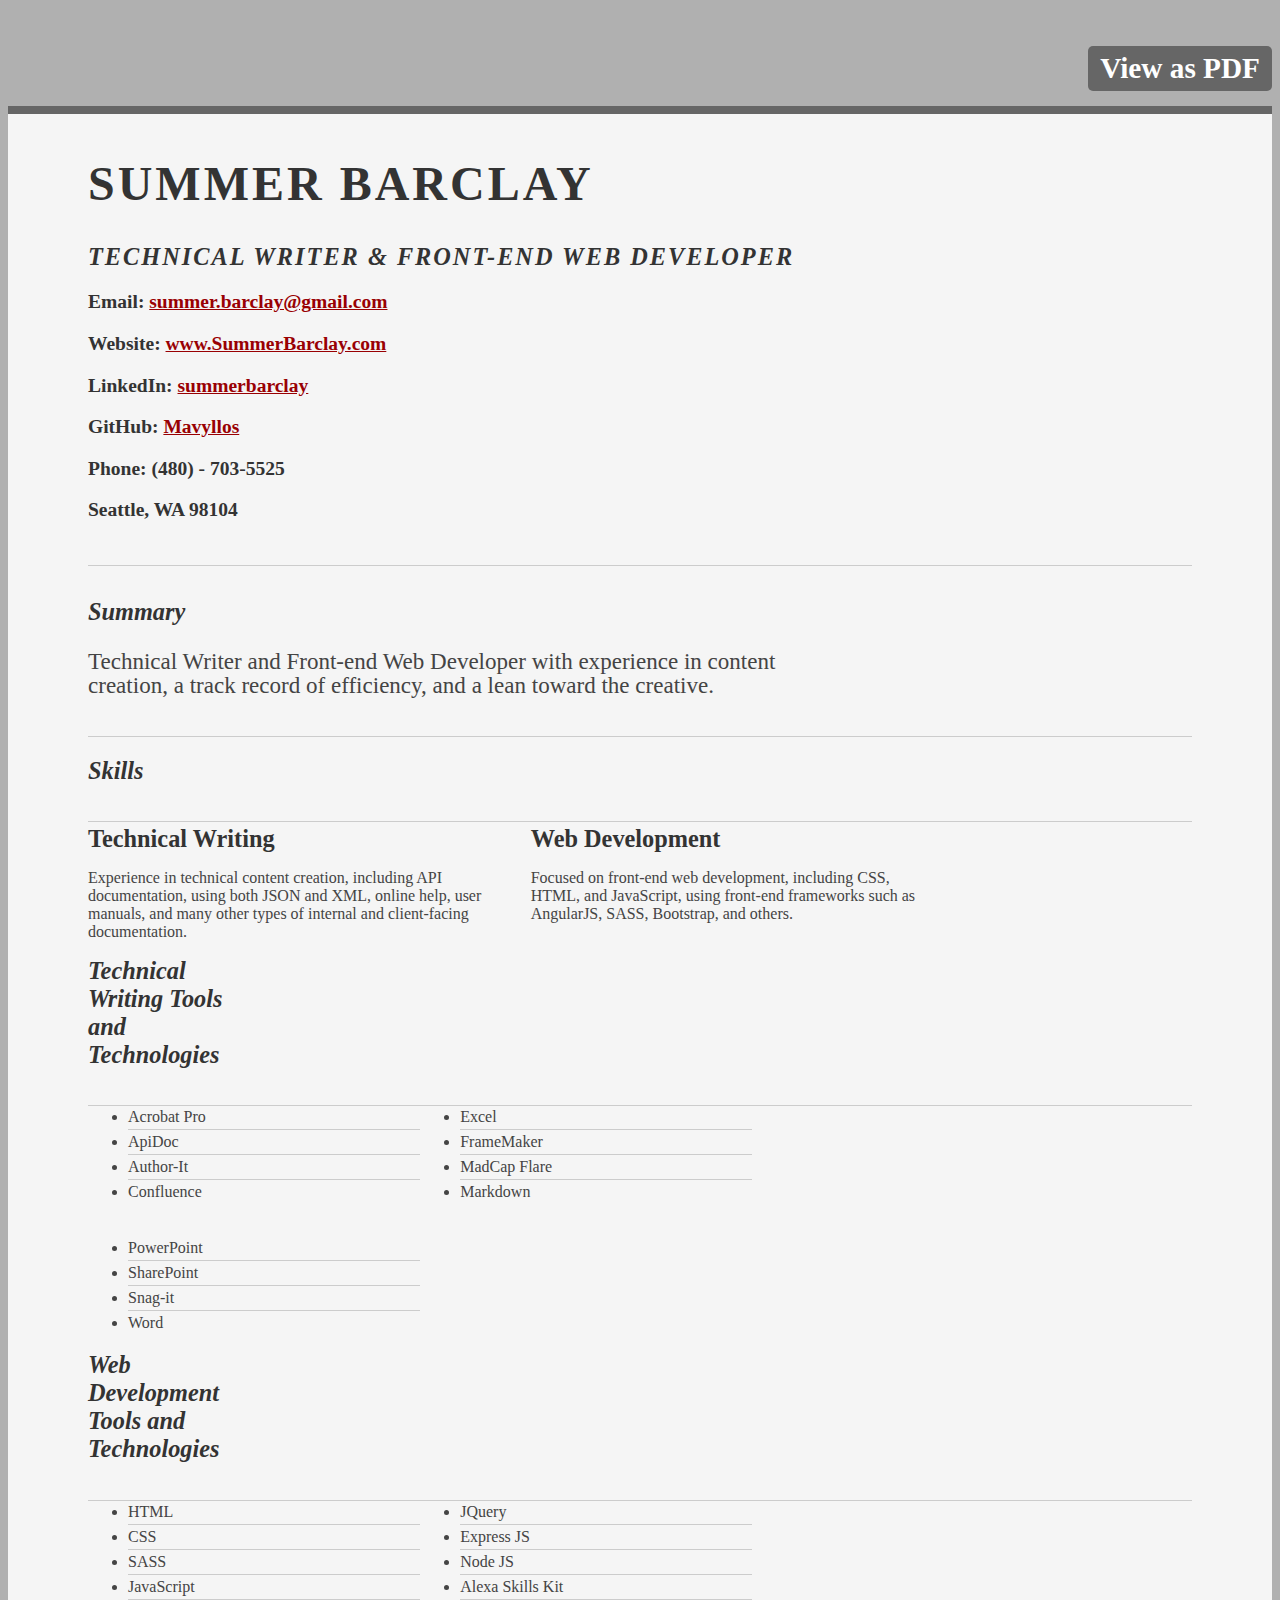
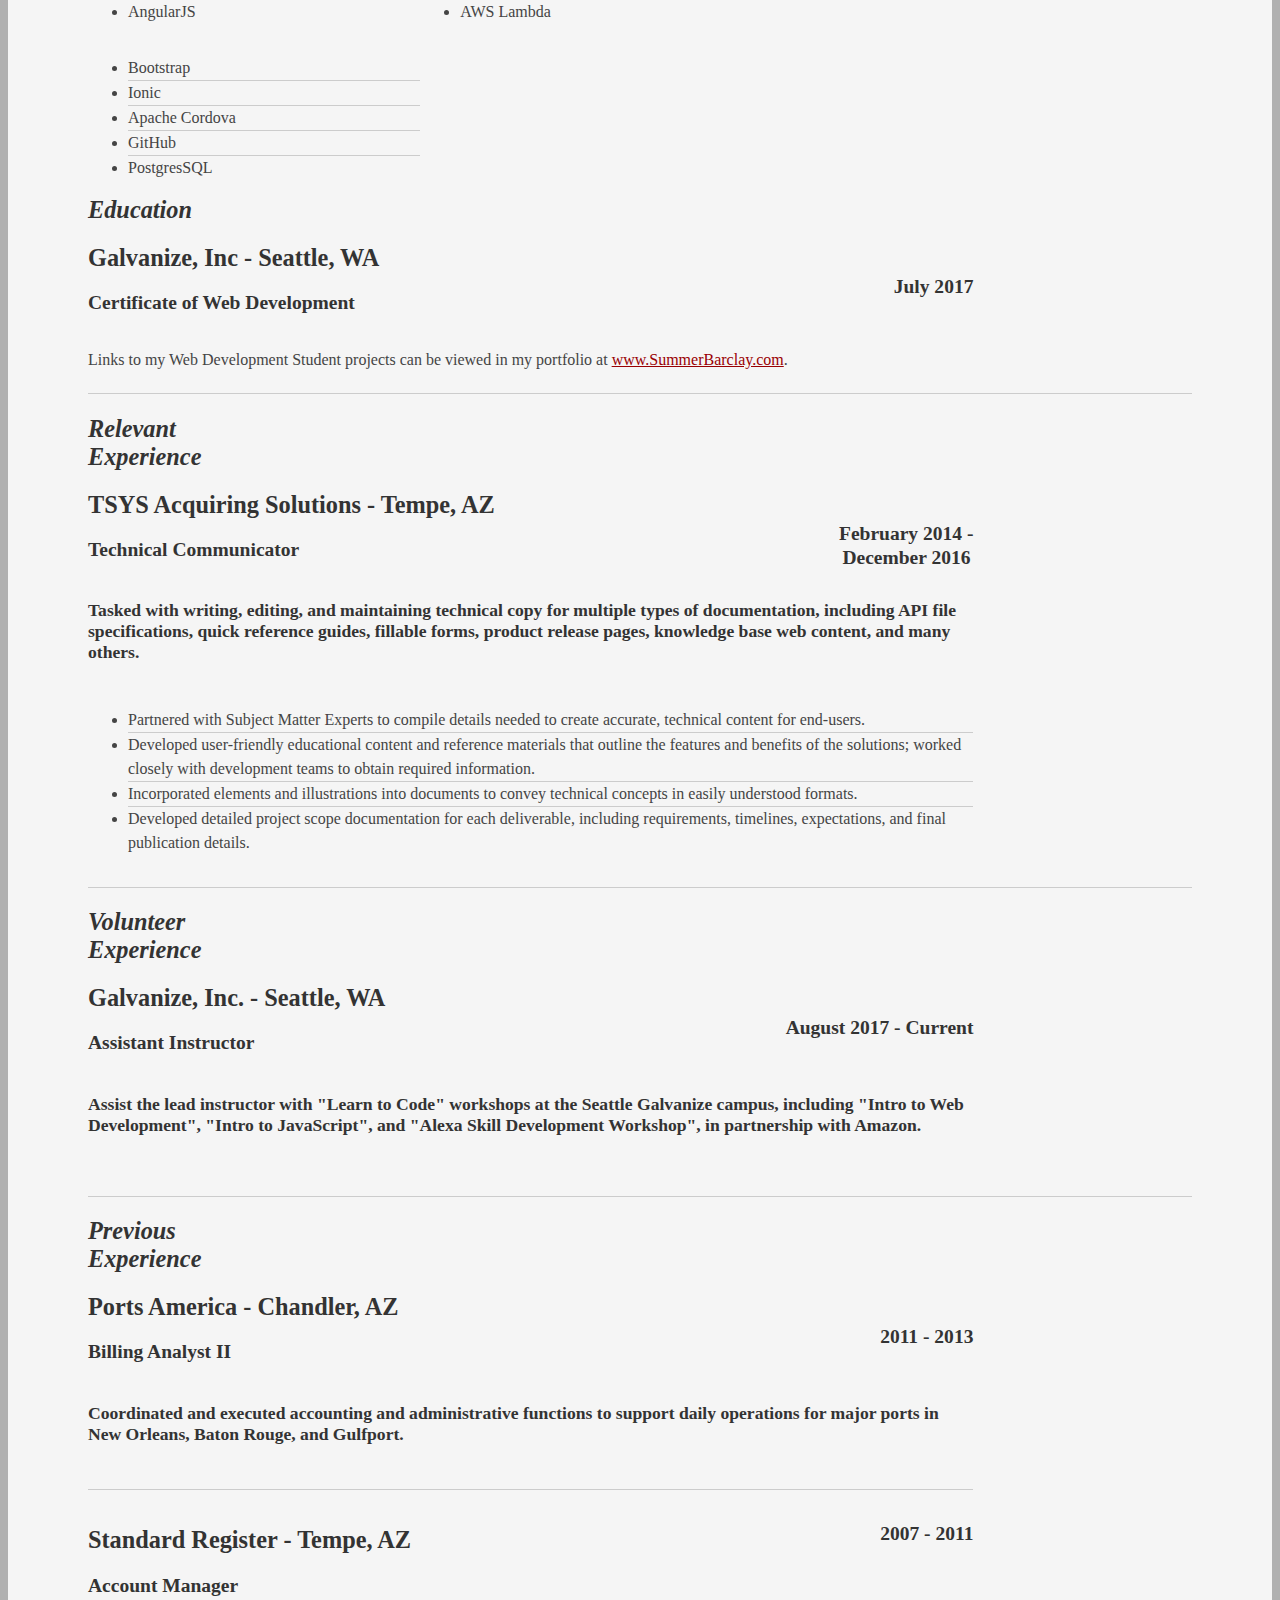
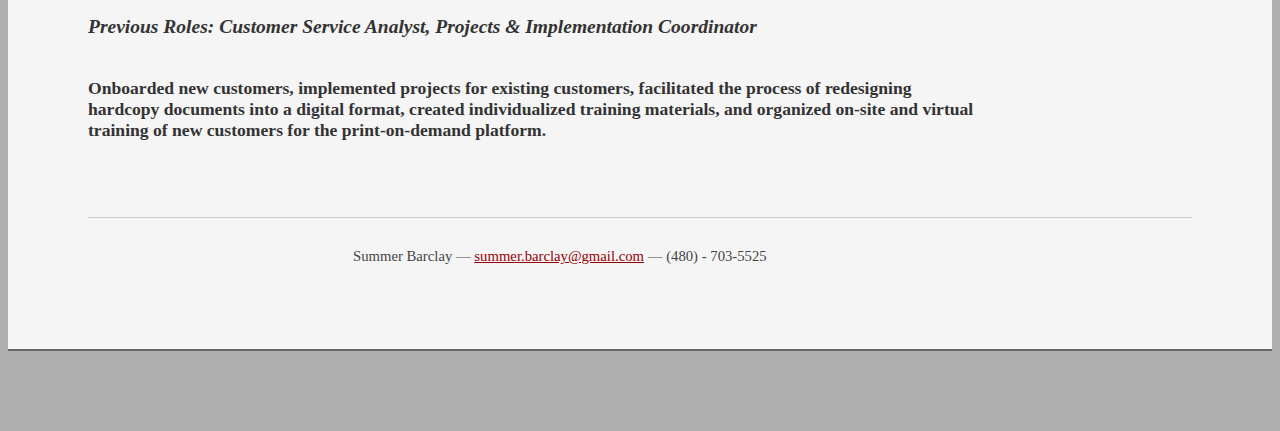
==== resume.html @ 89b9030f "Change to skills section on index and resume" ====
<!DOCTYPE html PUBLIC "-//W3C//DTD XHTML 1.0 Strict//EN" "http://www.w3.org/TR/xhtml1/DTD/xhtml1-strict.dtd">
<html>

<head>

	<title> Summer Barclay| Technical Writer &amp Front-end Web Developer | summer.barclay@gmail.com</title>
	<meta http-equiv="content-type" content="text/html; charset=utf-8" />
	<meta name="description" content="Summer Barclay is a Seattle based technical communicator and front-end web developer. She specializes in API documentation and technical content, such as online help, quick reference guides, and internal procedural materials, as well as front-end web development projects, including CSS, HTML, and JavaScript.">
	<meta name="keywords" content="Tech writer, Tech communicator, Technical writer, Technical communicator, Technical documentaiton, Full-stack, Web developer, Seattle, HTML, CSS, JavaScript, Bootstrap, AngularJS, Git">
	<meta name="author" content="Summer Barclay">
	<link rel="icon" type="image/png" href="images/favicon-32x32.png" sizes="32x32" />
	<link rel="stylesheet" type="text/css" href="http://yui.yahooapis.com/2.7.0/build/reset-fonts-grids/reset-fonts-grids.css"
	    media="all" />
	<link rel="stylesheet" type="text/css" href="./assets/css/resume.css" media="all" />

</head>

<body>

	<div id="doc2" class="yui-t7">
		<br clear="all" />
		<div>
			<h3>
				<a id="pdf" href="https://drive.google.com/open?id=1VxB_93di0m2Mg5lXCed1w0m4I67qa5Dt" target="_blank">View as PDF</a>
			</h3>
		</div>
		<div id="inner">

			<div id="hd">
				<div class="yui-gc">
					<div class="yui-u first">
						<h1>Summer Barclay</h1>
						<h2>Technical Writer &amp Front-end Web Developer </h2>
					</div>

					<div class="yui-u">
						<div class="contact-info">
							<h3>Email:
								<a href="mailto:summer.barclay@gmail.com">summer.barclay@gmail.com</a>
							</h3>
							<h3>Website:
								<a href="http://www.summerbarclay.com">www.SummerBarclay.com</a>
							</h3>
							<h3>LinkedIn:
								<a href="https://www.linkedin.com/in/summerbarclay">summerbarclay</a>
							</h3>
							<h3>GitHub:
								<a href="https://github.com/Mavyllos">Mavyllos</a>
							</h3>
							<h3>Phone: (480) - 703-5525</h3>
							<h3>Seattle, WA 98104</h3>
						</div>
						<!--// .contact-info -->
					</div>
				</div>
				<!--// .yui-gc -->
			</div>
			<!--// hd -->

			<div id="bd">
				<div id="yui-main">
					<div class="yui-b">

						<div class="yui-gf">
							<div class="yui-u first">
								<h2>Summary</h2>
							</div>
							<div class="yui-u">
								<p class="enlarge">
									Technical Writer and Front-end Web Developer with experience in content creation, a track record of efficiency, and a lean toward the creative.
								</p>
							</div>
						</div>
						<!--// .yui-gf -->

						<div class="yui-gf">
							<div class="yui-u first">
								<h2>Skills</h2>
							</div>
							<div class="yui-u">

								<div class="talent">
									<h2>Technical Writing</h2>
									<p>Experience in technical content creation, including API documentation, using both JSON and XML, online help, user manuals, and many other types of internal and client-facing documentation. </p>
								</div>

								<div class="talent">
									<h2>Web Development</h2>
									<p>Focused on front-end web development, including CSS, HTML, and JavaScript, using front-end frameworks such as AngularJS, SASS, Bootstrap, and others.</p>
								</div>

							</div>
						</div>
						<!--// .yui-gf -->

						<div class="yui-gf">
							<div class="yui-u first">
								<h2>Technical Writing Tools and Technologies</h2>
							</div>
							<div class="yui-u">
								<ul class="skill">
									<li>Acrobat Pro</li>
									<li>ApiDoc</li>
									<li>Author-It</li>
									<li class="last">Confluence</li>
								</ul>

								<ul class="skill">
									<li>Excel</li>
									<li>FrameMaker</li>
									<li>MadCap Flare</li>
									<li class="last">Markdown</li>
								</ul>

								<ul class="skill">
									<li>PowerPoint</li>
									<li>SharePoint</li>
									<li>Snag-it</li>
									<li class="last">Word</li>
								</ul>
							</div>
						</div>
						<!--// .yui-gf-->

						<div class="yui-gf">
							<div class="yui-u first">
								<h2>Web Development Tools and Technologies</h2>
							</div>
							<div class="yui-u">
								<ul class="skill">
									<li>HTML</li>
									<li>CSS</li>
									<li>SASS</li>
									<li>JavaScript</li>
									<li class="last">AngularJS</li>
								</ul>

								<ul class="skill">
									<li>JQuery</li>
									<li>Express JS</li>
									<li>Node JS</li>
									<li>Alexa Skills Kit</li>
									<li class="last">AWS Lambda</li>
								</ul>

								<ul class="skill">
									<li>Bootstrap</li>
									<li>Ionic</li>
									<li>Apache Cordova</li>
									<li>GitHub</li>
									<li class="last">PostgresSQL</li>
								</ul>
							</div>
						</div>

						<div class="yui-gf">
							<div class="yui-u first">
								<h2>Education</h2>
							</div>
							<div class="yui-u">
								<div class="job last">
									<h2>Galvanize, Inc - Seattle, WA</h2>
									<h3>Certificate of Web Development</h3>
									<h4>July 2017</h4>
									<br>
									<p class="last">Links to my Web Development Student projects can be viewed in my portfolio at
										<a href="http://www.summerbarclay.com">www.SummerBarclay.com</a>.</p>
								</div>
							</div>
						</div>
						<!--// .yui-gf -->
						<div class="yui-gf">

							<div class="yui-u first">
								<h2>Relevant Experience</h2>
							</div>
							<!--// .yui-u -->

							<div class="yui-u">
								<div class="job last">
									<h2>TSYS Acquiring Solutions - Tempe, AZ</h2>
									<h3>Technical Communicator</h3>
									<h4>February 2014 -</h4>
									<h4 class="date">December 2016</h4>
									<h5>
										Tasked with writing, editing, and maintaining technical copy for multiple types of documentation, including API file specifications, quick reference guides, fillable forms, product release pages, knowledge base web content, and many others.
									</h5>
									<ul>
										<li>Partnered with Subject Matter Experts to compile details needed to create accurate, technical content for end-users.</li>
										<li>Developed user-friendly educational content and reference materials that outline the features and benefits of the solutions; worked closely with development teams to obtain required information.</li>
										<li>Incorporated elements and illustrations into documents to convey technical concepts in easily understood formats.</li>
										<li class="last">Developed detailed project scope documentation for each deliverable, including requirements, timelines, expectations, and final publication details.</li>
									</ul>
								</div>
							</div>
						</div>

						<div class="yui-gf">

							<div class="yui-u first">
								<h2>Volunteer Experience</h2>
							</div>

							<div class="yui-u">
								<div class="job last">
									<h2>Galvanize, Inc. - Seattle, WA</h2>
									<h3>Assistant Instructor</h3>
									<h4>August 2017 - Current</h4>
									<h5>Assist the lead instructor with "Learn to Code" workshops at the Seattle Galvanize campus, including "Intro to Web Development", "Intro to JavaScript", and "Alexa Skill Development Workshop", in partnership with Amazon.
									</h5>
								</div>
							</div>
						</div>
						<!-- .yui-gf2 -->

						<div class="yui-gf last">
							<div class="yui-u first">
								<h2>Previous Experience</h2>
							</div>

							<div class="yui-u last">
								<div class="job">
									<h2>Ports America - Chandler, AZ</h2>
									<h3>Billing Analyst II</h3>
									<h4>2011 - 2013</h4>
									<h5>
										Coordinated and executed accounting and administrative functions to support daily operations for major ports in New Orleans, Baton Rouge, and Gulfport.
									</h5>
								</div>
							</div>
							<div class="yui-u last">
								<div class="job last sr">
									<h2>Standard Register - Tempe, AZ</h2>
									<h3>Account Manager</h3>
									<h3>
										<i>Previous Roles: Customer Service Analyst, Projects & Implementation Coordinator</i>
									</h3>
									<h4>2007 - 2011</h4>
									<h5>
										Onboarded new customers, implemented projects for existing customers, facilitated the process of redesigning hardcopy documents
										into a digital format, created individualized training materials, and organized on-site and virtual training of new customers for the print-on-demand platform.
									</h5>
								</div>
							</div>
						</div>
						<!-- .yui-gf2 -->

					</div>
					<!--// .yui-b -->
				</div>
				<!--// yui-main -->
			</div>
			<!--// bd -->
			<div id="ft">
				<p>Summer Barclay &mdash;
					<a href="mailto:summer.barclay@gmail.com">summer.barclay@gmail.com</a> &mdash; (480) - 703-5525</p>
			</div>
			<!--// footer -->
		</div>
		<!-- // inner -->
	</div>
	<!--// doc -->
</body>

</html>
---- assets/css/resume.css ----
/* //-- yui-grids style overrides -- */

html {
    background-color: #B0B0B0;
    background-image: url(./images/bg.jpg);
}

body {
    font-family: Georgia;
    color: #444;
}

#inner {
    padding: 10px 80px;
    margin: 80px auto;
    background: #f5f5f5;
    border: solid #666;
    border-width: 8px 0 2px 0;
}


/* #inner { 
    padding: 10px 80px; 
    margin: 10px auto; 
    background: #fff; 
} */

.yui-gf {
    margin-bottom: 1em;
    padding-bottom: 1em;
    border-bottom: 1px solid #ccc;
}


/* //-- header, body, footer -- */

#hd {
    margin: 1.5em 0 2em 0;
    padding-bottom: 1.5em;
    border-bottom: 1px solid #ccc
}

#hd h2 {
    text-transform: uppercase;
    letter-spacing: 2px;
}

#bd,
#ft {
    margin-bottom: 0;
}


/* //-- footer -- */

#ft {
    padding: 1em 0 5em 0;
    padding-left: 18em;
    font-size: 92%;
    border-top: 1px solid #ccc;
    /* text-align: center; */
}

#ft p {
    margin-bottom: 0;
    padding-bottom: 0;
    /* text-align: center; */
}


/* //-- core typography and style -- */

#hd h1 {
    font-size: 48px;
    text-transform: uppercase;
    letter-spacing: 3px;
}

h2 {
    font-size: 152%
}

h3,
h4 {
    font-size: 122%;
}

h5 {
    font-size: 110%;
    padding: 10px 0 15px 0;
}

h1,
h2,
h3,
h4,
h5 {
    color: #333;
}

p {
    font-size: 100%;
    line-height: 18px;
    padding-right: 3em;
}

a {
    color: #990003
}

a:hover {
    text-decoration: none;
}

strong {
    font-weight: bold;
}

li {
    line-height: 24px;
    border-bottom: 1px solid #ccc;
}

p.enlarge {
    font-size: 144%;
    padding-right: 6.5em;
    line-height: 24px;
}

p.enlarge span {
    color: #000
}

.contact-info {
    margin-top: 7px;
}

.first h2 {
    font-style: italic;
}

.last {
    border-bottom: 0;
}

li.middle {
    padding-bottom: 30px;
    border-bottom: 0;
}

.yui-u {
    padding-bottom: 0;
}


/* //-- section styles -- */

a#pdf {
    font-size: 150%;
    display: block;
    float: right;
    background: #666;
    color: white;
    padding: 6px 12px 6px 12px;
    margin-bottom: 6px;
    text-decoration: none;
    border-radius: 5px;
}

a#pdf:hover {
    background: #222;
}

.job {
    /* position: relative;
    margin-bottom: 1em;
    padding-bottom: 1em;
    border-bottom: 1px solid #ccc; */

    position: relative;
    border-bottom: 1px solid #ccc;
}

.job h4 {
    position: absolute;
    top: 0.35em;
    right: 0
}

.date {
    top: 1.55em !important;
    padding-right: .15em;
}

.job p {
    margin: 0 0 .5em 0;
}

/* .edu {
    page-break-after: always;
    padding-top: 20px;
} */

.continue {
    padding-top: 4em;
    float: right;
    margin-right: 0;
}

.last {
    border: none;
}

.skills-list {}

.skills-list ul {
    margin: 0;
}

.skills-list li {
    margin: 3px 0;
    padding: 3px 0;
}

.skills-list li span {
    font-size: 152%;
    display: block;
    margin-bottom: -2px;
    padding: 0
}

.talent {
    width: 50%;
    float: left
}

.skill {
    width: 33%;
    float: left
}

.talent h2 {
    margin-bottom: 6px;
}

#srt-ttab {
    margin-bottom: 100px;
    text-align: center;
}

#srt-ttab img.last {
    margin-top: 20px
}


.sr {
    padding-top: 1em;
}


/* --// override to force 1/8th width grids -- */

.yui-gf .yui-u {
    width: 80.2%;
}

.yui-gf div.first {
    width: 12.3%;
}
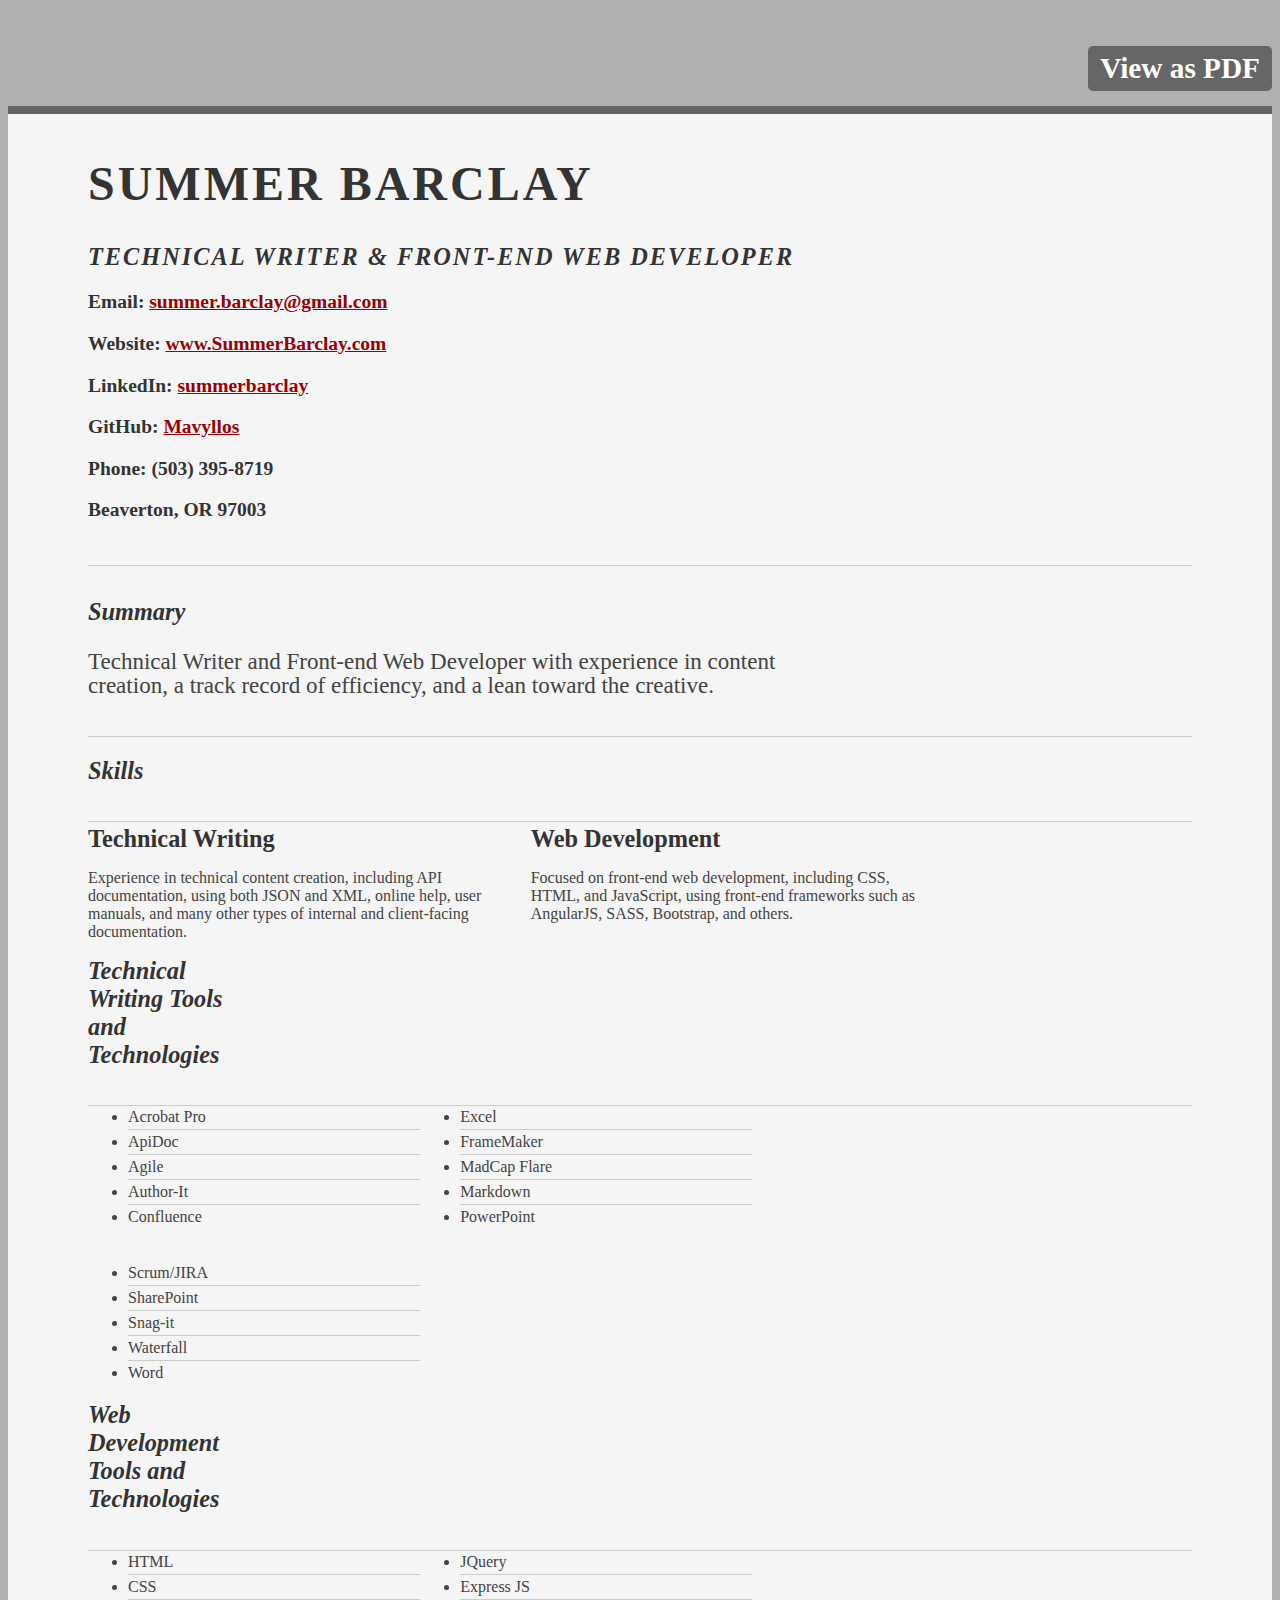
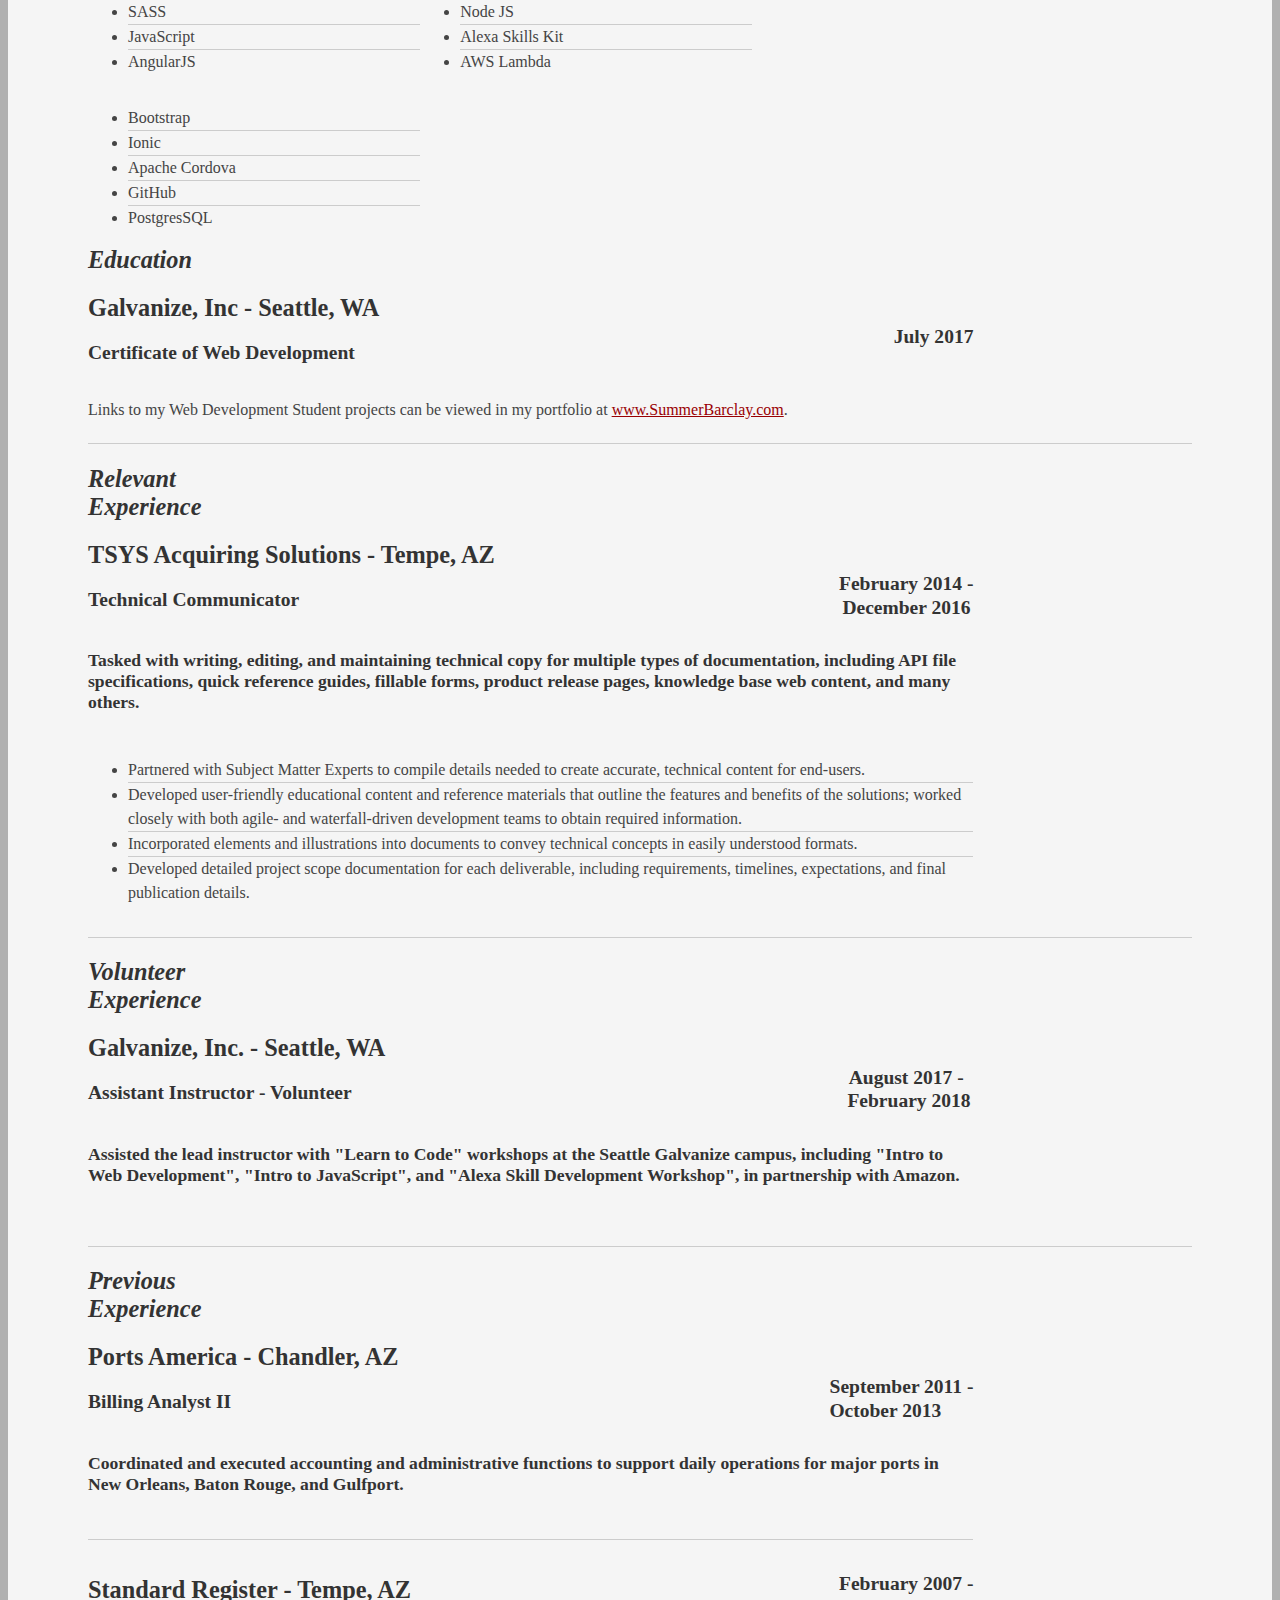
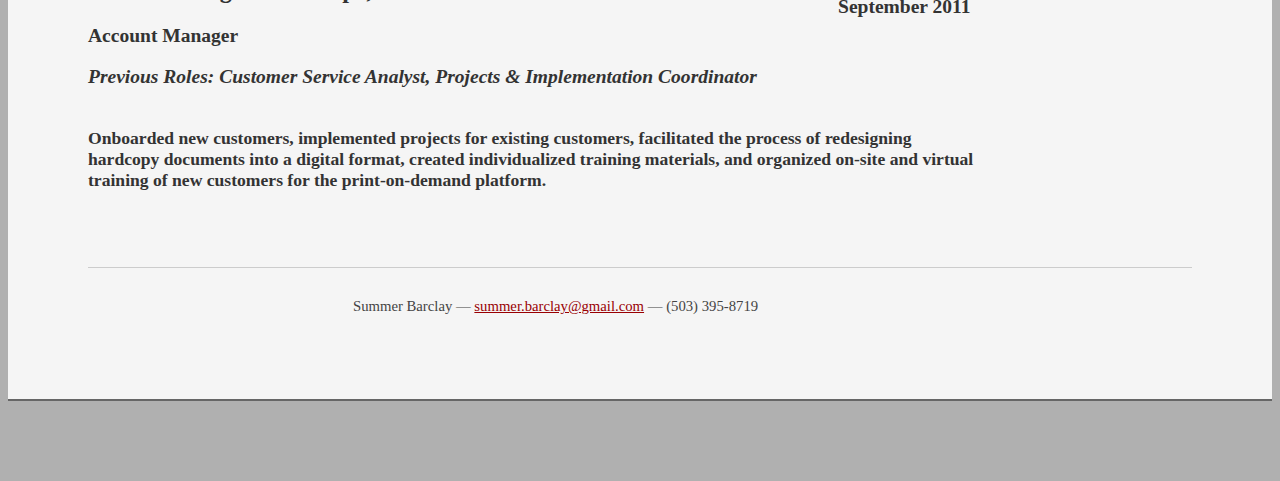
==== commit 4796de75: "Update to index and resume" ====
--- a/resume.html
+++ b/resume.html
@@ -5,8 +5,8 @@
 
 	<title> Summer Barclay| Technical Writer &amp Front-end Web Developer | summer.barclay@gmail.com</title>
 	<meta http-equiv="content-type" content="text/html; charset=utf-8" />
-	<meta name="description" content="Summer Barclay is a Seattle based technical communicator and front-end web developer. She specializes in API documentation and technical content, such as online help, quick reference guides, and internal procedural materials, as well as front-end web development projects, including CSS, HTML, and JavaScript.">
-	<meta name="keywords" content="Tech writer, Tech communicator, Technical writer, Technical communicator, Technical documentaiton, Full-stack, Web developer, Seattle, HTML, CSS, JavaScript, Bootstrap, AngularJS, Git">
+	<meta name="description" content="Summer Barclay is a Portland-based technical communicator and front-end web developer. She specializes in API documentation and technical content, such as online help, quick reference guides, and internal procedural materials, as well as front-end web development projects, including CSS, HTML, and JavaScript.">
+	<meta name="keywords" content="Tech writer, Tech communicator, Technical writer, Technical communicator, Technical documentaiton, Full-stack, Web developer, Portland, HTML, CSS, JavaScript, Bootstrap, AngularJS, Git">
 	<meta name="author" content="Summer Barclay">
 	<link rel="icon" type="image/png" href="images/favicon-32x32.png" sizes="32x32" />
 	<link rel="stylesheet" type="text/css" href="http://yui.yahooapis.com/2.7.0/build/reset-fonts-grids/reset-fonts-grids.css"
@@ -47,8 +47,8 @@
 							<h3>GitHub:
 								<a href="https://github.com/Mavyllos">Mavyllos</a>
 							</h3>
-							<h3>Phone: (480) - 703-5525</h3>
-							<h3>Seattle, WA 98104</h3>
+							<h3>Phone: (503) 395-8719</h3>
+							<h3>Beaverton, OR 97003</h3>
 						</div>
 						<!--// .contact-info -->
 					</div>
@@ -81,7 +81,7 @@
 
 								<div class="talent">
 									<h2>Technical Writing</h2>
-									<p>Experience in technical content creation, including API documentation, using both JSON and XML, online help, user manuals, and many other types of internal and client-facing documentation. </p>
+									<p>Experience in technical content creation, including API documentation, using both JSON and XML, online help, user manuals, and many other types of internal and client-facing documentation.</p>
 								</div>
 
 								<div class="talent">
@@ -101,6 +101,7 @@
 								<ul class="skill">
 									<li>Acrobat Pro</li>
 									<li>ApiDoc</li>
+									<li>Agile</li>
 									<li>Author-It</li>
 									<li class="last">Confluence</li>
 								</ul>
@@ -109,13 +110,15 @@
 									<li>Excel</li>
 									<li>FrameMaker</li>
 									<li>MadCap Flare</li>
-									<li class="last">Markdown</li>
-								</ul>
-
-								<ul class="skill">
-									<li>PowerPoint</li>
+									<li>Markdown</li>
+									<li class="last">PowerPoint</li>
+								</ul>
+
+								<ul class="skill">
+									<li>Scrum/JIRA</li>
 									<li>SharePoint</li>
 									<li>Snag-it</li>
+									<li>Waterfall</li>
 									<li class="last">Word</li>
 								</ul>
 							</div>
@@ -187,7 +190,7 @@
 									</h5>
 									<ul>
 										<li>Partnered with Subject Matter Experts to compile details needed to create accurate, technical content for end-users.</li>
-										<li>Developed user-friendly educational content and reference materials that outline the features and benefits of the solutions; worked closely with development teams to obtain required information.</li>
+										<li>Developed user-friendly educational content and reference materials that outline the features and benefits of the solutions; worked closely with both agile- and waterfall-driven development teams to obtain required information.</li>
 										<li>Incorporated elements and illustrations into documents to convey technical concepts in easily understood formats.</li>
 										<li class="last">Developed detailed project scope documentation for each deliverable, including requirements, timelines, expectations, and final publication details.</li>
 									</ul>
@@ -204,9 +207,10 @@
 							<div class="yui-u">
 								<div class="job last">
 									<h2>Galvanize, Inc. - Seattle, WA</h2>
-									<h3>Assistant Instructor</h3>
-									<h4>August 2017 - Current</h4>
-									<h5>Assist the lead instructor with "Learn to Code" workshops at the Seattle Galvanize campus, including "Intro to Web Development", "Intro to JavaScript", and "Alexa Skill Development Workshop", in partnership with Amazon.
+									<h3>Assistant Instructor - Volunteer</h3>
+									<h4>August 2017 - &nbsp </h4>
+									<h4 class="date">February 2018</h4>
+									<h5>Assisted the lead instructor with "Learn to Code" workshops at the Seattle Galvanize campus, including "Intro to Web Development", "Intro to JavaScript", and "Alexa Skill Development Workshop", in partnership with Amazon.
 									</h5>
 								</div>
 							</div>
@@ -222,7 +226,8 @@
 								<div class="job">
 									<h2>Ports America - Chandler, AZ</h2>
 									<h3>Billing Analyst II</h3>
-									<h4>2011 - 2013</h4>
+									<h4>September 2011 -</h4>
+									<h4 class="date">October 2013 &nbsp&nbsp&nbsp&nbsp&nbsp</h4>
 									<h5>
 										Coordinated and executed accounting and administrative functions to support daily operations for major ports in New Orleans, Baton Rouge, and Gulfport.
 									</h5>
@@ -235,7 +240,8 @@
 									<h3>
 										<i>Previous Roles: Customer Service Analyst, Projects & Implementation Coordinator</i>
 									</h3>
-									<h4>2007 - 2011</h4>
+									<h4>February 2007 -</h4>
+									<h4 class="date">September 2011</h4>
 									<h5>
 										Onboarded new customers, implemented projects for existing customers, facilitated the process of redesigning hardcopy documents
 										into a digital format, created individualized training materials, and organized on-site and virtual training of new customers for the print-on-demand platform.
@@ -253,7 +259,7 @@
 			<!--// bd -->
 			<div id="ft">
 				<p>Summer Barclay &mdash;
-					<a href="mailto:summer.barclay@gmail.com">summer.barclay@gmail.com</a> &mdash; (480) - 703-5525</p>
+					<a href="mailto:summer.barclay@gmail.com">summer.barclay@gmail.com</a> &mdash; (503) 395-8719</p>
 			</div>
 			<!--// footer -->
 		</div>
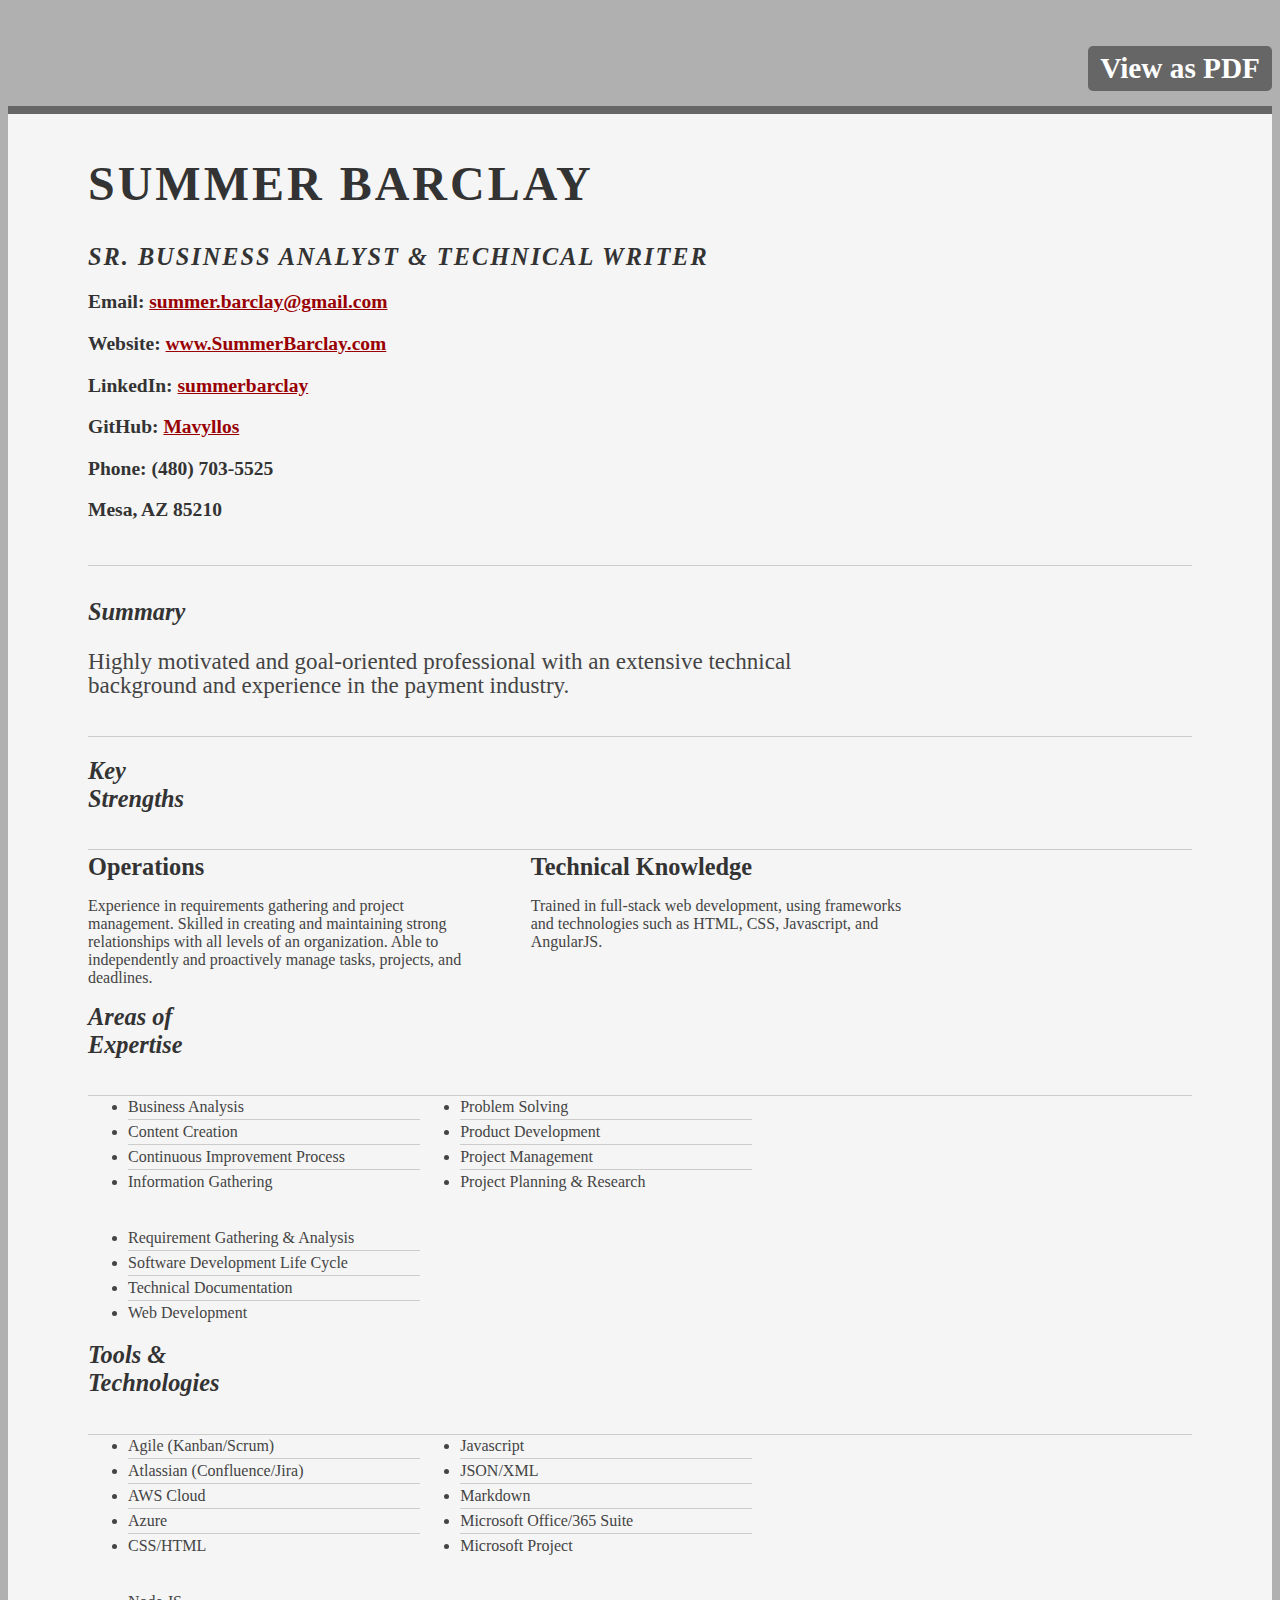
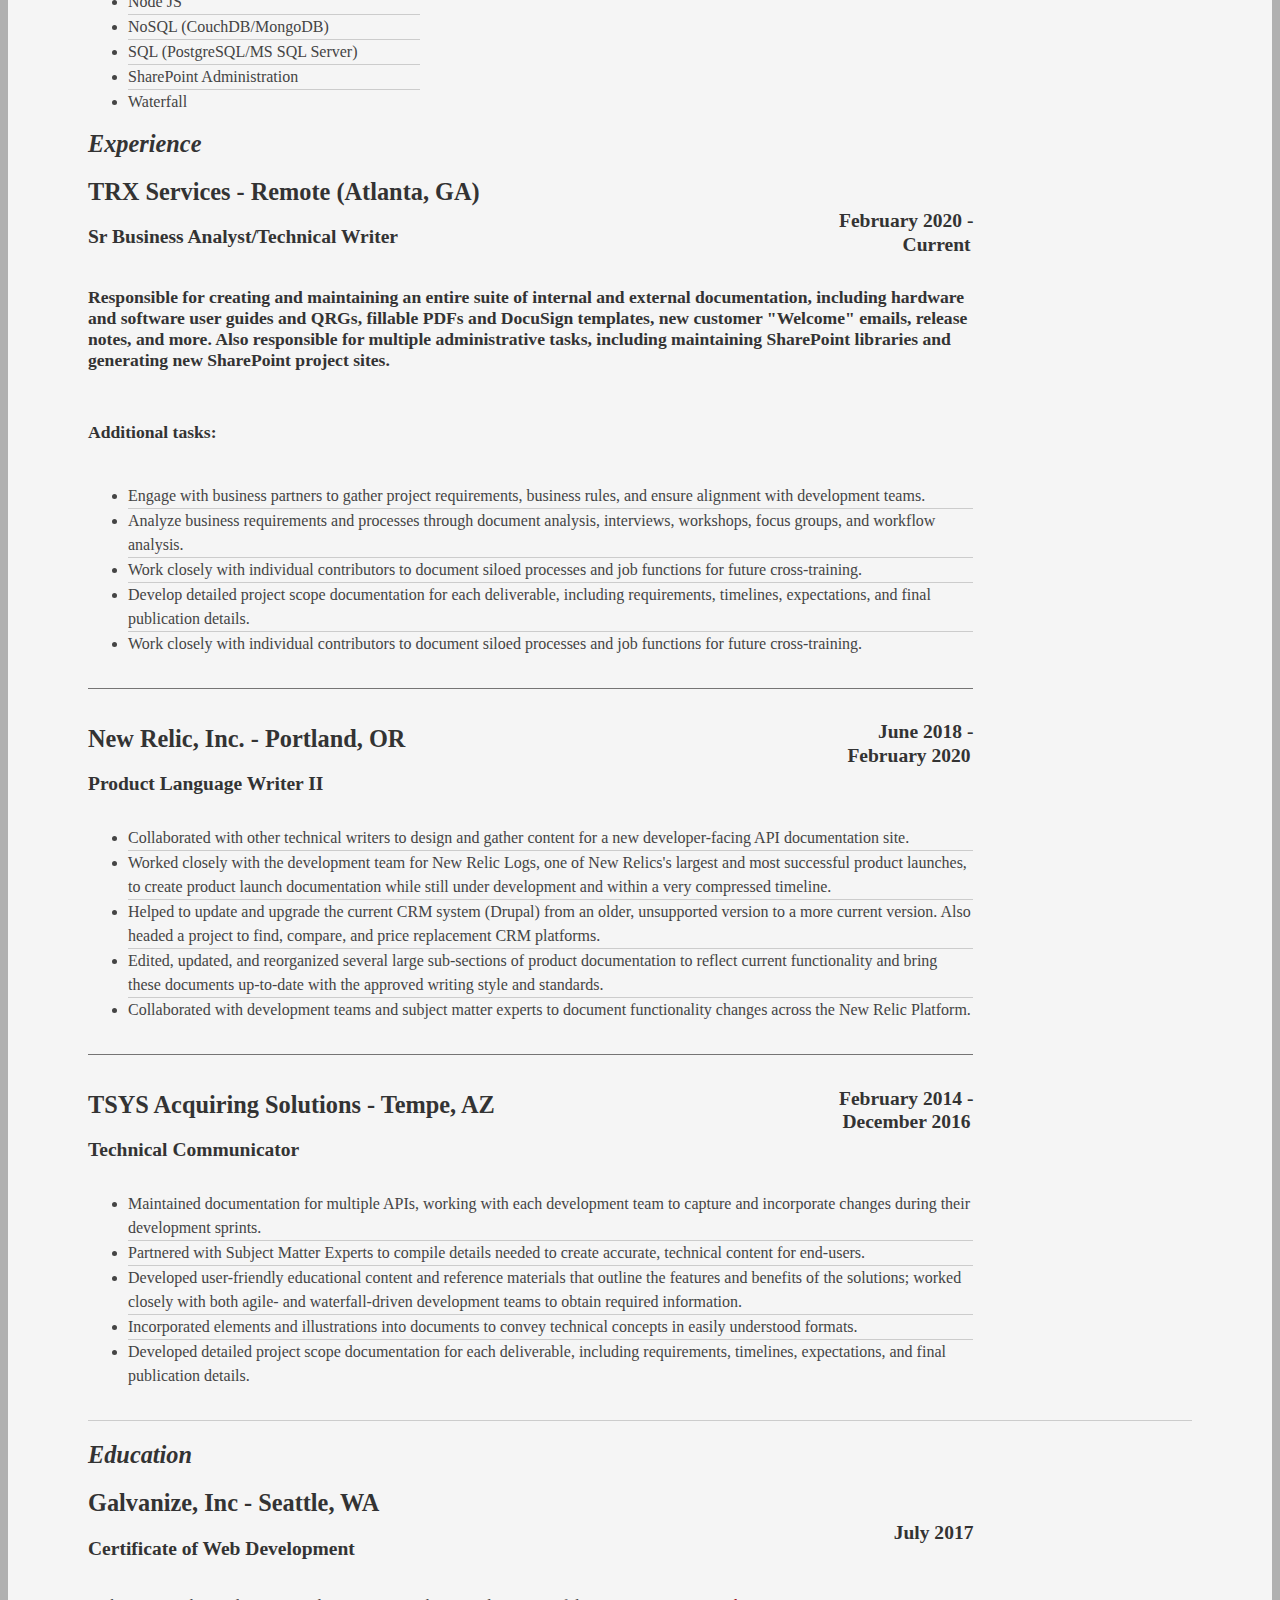
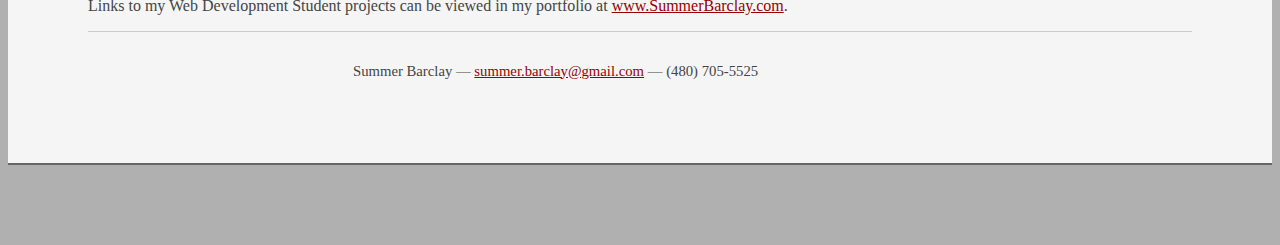
==== commit e164e45a: "Updating resume" ====
--- a/resume.html
+++ b/resume.html
@@ -3,15 +3,15 @@
 
 <head>
 
-	<title> Summer Barclay| Technical Writer &amp Front-end Web Developer | summer.barclay@gmail.com</title>
+	<title> Summer Barclay| Sr. Business Analyst | summer.barclay@gmail.com</title>
 	<meta http-equiv="content-type" content="text/html; charset=utf-8" />
-	<meta name="description" content="Summer Barclay is a Portland-based technical communicator and front-end web developer. She specializes in API documentation and technical content, such as online help, quick reference guides, and internal procedural materials, as well as front-end web development projects, including CSS, HTML, and JavaScript.">
+	<meta name="description" content="Summer Barclay is a Phoenix-based Sr. Business Analyst and Technical Writer. She specializes in API documentation and technical content, such as online help, quick reference guides, and internal procedural materials, as well as front-end web development projects, including CSS, HTML, and JavaScript.">
 	<meta name="keywords" content="Tech writer, Tech communicator, Technical writer, Technical communicator, Technical documentaiton, Full-stack, Web developer, Portland, HTML, CSS, JavaScript, Bootstrap, AngularJS, Git">
 	<meta name="author" content="Summer Barclay">
 	<link rel="icon" type="image/png" href="images/favicon-32x32.png" sizes="32x32" />
 	<link rel="stylesheet" type="text/css" href="http://yui.yahooapis.com/2.7.0/build/reset-fonts-grids/reset-fonts-grids.css"
 	    media="all" />
-	<link rel="stylesheet" type="text/css" href="./assets/css/resume.css" media="all" />
+    <link rel="stylesheet" type="text/css" href="./assets/css/resume.css" media="all" />
 
 </head>
 
@@ -21,7 +21,7 @@
 		<br clear="all" />
 		<div>
 			<h3>
-				<a id="pdf" href="https://drive.google.com/open?id=1VxB_93di0m2Mg5lXCed1w0m4I67qa5Dt" target="_blank">View as PDF</a>
+				<a id="pdf" href="https://drive.google.com/file/d/0Bw3clR2US_z4d3BWYVNiWkNVdlphbUxYeGVPX1kybEVRU2g0/view?usp=sharing" target="_blank">View as PDF</a>
 			</h3>
 		</div>
 		<div id="inner">
@@ -30,7 +30,7 @@
 				<div class="yui-gc">
 					<div class="yui-u first">
 						<h1>Summer Barclay</h1>
-						<h2>Technical Writer &amp Front-end Web Developer </h2>
+						<h2>Sr. Business Analyst & Technical Writer </h2>
 					</div>
 
 					<div class="yui-u">
@@ -47,8 +47,8 @@
 							<h3>GitHub:
 								<a href="https://github.com/Mavyllos">Mavyllos</a>
 							</h3>
-							<h3>Phone: (503) 395-8719</h3>
-							<h3>Beaverton, OR 97003</h3>
+							<h3>Phone: (480) 703-5525</h3>
+							<h3>Mesa, AZ 85210</h3>
 						</div>
 						<!--// .contact-info -->
 					</div>
@@ -67,7 +67,7 @@
 							</div>
 							<div class="yui-u">
 								<p class="enlarge">
-									Technical Writer and Front-end Web Developer with experience in content creation, a track record of efficiency, and a lean toward the creative.
+									Highly motivated and goal-oriented professional with an extensive technical background and experience in the payment industry.
 								</p>
 							</div>
 						</div>
@@ -75,18 +75,18 @@
 
 						<div class="yui-gf">
 							<div class="yui-u first">
-								<h2>Skills</h2>
+								<h2>Key Strengths</h2>
 							</div>
 							<div class="yui-u">
 
 								<div class="talent">
-									<h2>Technical Writing</h2>
-									<p>Experience in technical content creation, including API documentation, using both JSON and XML, online help, user manuals, and many other types of internal and client-facing documentation.</p>
+									<h2>Operations</h2>
+									<p>Experience in requirements gathering and project management. Skilled in creating and maintaining strong relationships with all levels of an organization. Able to independently and proactively manage tasks, projects, and deadlines.</p>
 								</div>
 
 								<div class="talent">
-									<h2>Web Development</h2>
-									<p>Focused on front-end web development, including CSS, HTML, and JavaScript, using front-end frameworks such as AngularJS, SASS, Bootstrap, and others.</p>
+									<h2>Technical Knowledge</h2>
+									<p>Trained in full-stack web development, using frameworks and technologies such as HTML, CSS, Javascript, and AngularJS.</p>
 								</div>
 
 							</div>
@@ -95,68 +95,125 @@
 
 						<div class="yui-gf">
 							<div class="yui-u first">
-								<h2>Technical Writing Tools and Technologies</h2>
-							</div>
-							<div class="yui-u">
-								<ul class="skill">
-									<li>Acrobat Pro</li>
-									<li>ApiDoc</li>
-									<li>Agile</li>
-									<li>Author-It</li>
-									<li class="last">Confluence</li>
-								</ul>
-
-								<ul class="skill">
-									<li>Excel</li>
-									<li>FrameMaker</li>
-									<li>MadCap Flare</li>
+								<h2>Areas of Expertise</h2>
+							</div>
+							<div class="yui-u">
+								<ul class="skill">
+									<li>Business Analysis</li>
+									<li>Content Creation</li>
+									<li>Continuous Improvement Process</li>
+									<li class="last">Information Gathering</li>
+								</ul>
+
+								<ul class="skill">
+									<li>Problem Solving</li>
+									<li>Product Development</li>
+									<li>Project Management</li>
+									<li class="last">Project Planning & Research</li>
+								</ul>
+
+								<ul class="skill">
+									<li>Requirement Gathering & Analysis</li>
+									<li>Software Development Life Cycle</li>
+									<li>Technical Documentation</li>
+									<li class="last">Web Development</li>
+								</ul>
+							</div>
+						</div>
+						<!--// .yui-gf-->
+
+						<div class="yui-gf">
+							<div class="yui-u first">
+								<h2>Tools & Technologies</h2>
+							</div>
+							<div class="yui-u">
+								<ul class="skill">
+									<li>Agile (Kanban/Scrum)</li>
+									<li>Atlassian (Confluence/Jira)</li>
+									<li>AWS Cloud</li>
+									<li>Azure</li>
+									<li class="last">CSS/HTML</li>
+								</ul>
+
+								<ul class="skill">
+									<li>Javascript</li>
+									<li>JSON/XML</li>
 									<li>Markdown</li>
-									<li class="last">PowerPoint</li>
-								</ul>
-
-								<ul class="skill">
-									<li>Scrum/JIRA</li>
-									<li>SharePoint</li>
-									<li>Snag-it</li>
-									<li>Waterfall</li>
-									<li class="last">Word</li>
-								</ul>
-							</div>
-						</div>
-						<!--// .yui-gf-->
-
-						<div class="yui-gf">
-							<div class="yui-u first">
-								<h2>Web Development Tools and Technologies</h2>
-							</div>
-							<div class="yui-u">
-								<ul class="skill">
-									<li>HTML</li>
-									<li>CSS</li>
-									<li>SASS</li>
-									<li>JavaScript</li>
-									<li class="last">AngularJS</li>
-								</ul>
-
-								<ul class="skill">
-									<li>JQuery</li>
-									<li>Express JS</li>
+									<li>Microsoft Office/365 Suite</li>
+									<li class="last">Microsoft Project</li>
+								</ul>
+
+								<ul class="skill">
 									<li>Node JS</li>
-									<li>Alexa Skills Kit</li>
-									<li class="last">AWS Lambda</li>
-								</ul>
-
-								<ul class="skill">
-									<li>Bootstrap</li>
-									<li>Ionic</li>
-									<li>Apache Cordova</li>
-									<li>GitHub</li>
-									<li class="last">PostgresSQL</li>
-								</ul>
-							</div>
-						</div>
-
-						<div class="yui-gf">
+									<li>NoSQL (CouchDB/MongoDB)</li>
+									<li>SQL (PostgreSQL/MS SQL Server)</li>
+									<li>SharePoint Administration</li>
+									<li class="last">Waterfall</li>
+								</ul>
+							</div>
+						</div>
+
+                        <!--// .yui-gf -->
+						<div class="yui-gf">
+							<div class="yui-u first">
+								<h2>Experience</h2>
+							</div>
+							<!--// .yui-u -->
+							<div class="yui-u">
+								<div class="job">
+									<h2>TRX Services - Remote (Atlanta, GA)</h2>
+									<h3>Sr Business Analyst/Technical Writer</h3>
+									<h4>February 2020 -</h4>
+									<h4 class="date">Current</h4>
+									<h5 class="tasks">
+                                        Responsible for creating and maintaining an entire suite of internal and external documentation, including hardware and software user guides and QRGs, fillable PDFs and DocuSign templates, new customer "Welcome" emails, release notes, and more. Also responsible for multiple administrative tasks, including maintaining SharePoint libraries and generating new SharePoint project sites.</h5>
+                                    <h5 class="tasks">
+                                        Additional tasks:
+									</h5>
+									<ul>
+										<li>Engage with business partners to gather project requirements, business rules, and ensure alignment with development teams.</li>
+										<li>Analyze business requirements and processes through document analysis, interviews, workshops, focus groups, and workflow analysis.</li>
+                                        <li>Work closely with individual contributors to document siloed processes and job functions for future cross-training.</li>
+										<li>Develop detailed project scope documentation for each deliverable, including requirements, timelines, expectations, and final publication details.</li>
+										<li class="last sre">Work closely with individual contributors to document siloed processes and job functions for future cross-training.</li>
+									</ul>
+								</div>
+							</div>
+
+							<div class="yui-u">
+								<div class="job sr">
+									<h2>New Relic, Inc. - Portland, OR</h2>
+									<h3>Product Language Writer II</h3>
+									<h4>June 2018 -</h4>
+									<h4 class="date">February 2020</h4>
+									<ul>
+                                        
+                                        <li class="duties">Collaborated with other technical writers to design and gather content for a new developer-facing API documentation site.</li>
+                                        <li>Worked closely with the development team for New Relic Logs, one of New Relics's largest and most successful product launches, to create product launch documentation while still under development and within a very compressed timeline.</li>
+										<li>Helped to update and upgrade the current CRM system (Drupal) from an older, unsupported version to a more current version. Also headed a project to find, compare, and price replacement CRM platforms.</li>
+                                        <li>Edited, updated, and reorganized several large sub-sections of product documentation to reflect current functionality and bring these documents up-to-date with the approved writing style and standards.</li>
+										<li class="last sre">Collaborated with development teams and subject matter experts to document functionality changes across the New Relic Platform.</li>
+									</ul>
+								</div>
+							</div>
+
+							<div class="yui-u last">
+								<div class="job last sr">
+									<h2>TSYS Acquiring Solutions - Tempe, AZ</h2>
+									<h3>Technical Communicator</h3>
+									<h4>February 2014 -</h4>
+									<h4 class="date">December 2016</h4>
+									<ul>
+                                        <li class="duties">Maintained documentation for multiple APIs, working with each development team to capture and incorporate changes during their development sprints.</li>
+                                        <li>Partnered with Subject Matter Experts to compile details needed to create accurate, technical content for end-users.</li>
+										<li>Developed user-friendly educational content and reference materials that outline the features and benefits of the solutions; worked closely with both agile- and waterfall-driven development teams to obtain required information.</li>
+										<li>Incorporated elements and illustrations into documents to convey technical concepts in easily understood formats.</li>
+										<li class="last">Developed detailed project scope documentation for each deliverable, including requirements, timelines, expectations, and final publication details.</li>
+									</ul>
+								</div>
+							</div>
+                        </div>
+                        <div class="yui-gf borders">
 							<div class="yui-u first">
 								<h2>Education</h2>
 							</div>
@@ -171,86 +228,6 @@
 								</div>
 							</div>
 						</div>
-						<!--// .yui-gf -->
-						<div class="yui-gf">
-
-							<div class="yui-u first">
-								<h2>Relevant Experience</h2>
-							</div>
-							<!--// .yui-u -->
-
-							<div class="yui-u">
-								<div class="job last">
-									<h2>TSYS Acquiring Solutions - Tempe, AZ</h2>
-									<h3>Technical Communicator</h3>
-									<h4>February 2014 -</h4>
-									<h4 class="date">December 2016</h4>
-									<h5>
-										Tasked with writing, editing, and maintaining technical copy for multiple types of documentation, including API file specifications, quick reference guides, fillable forms, product release pages, knowledge base web content, and many others.
-									</h5>
-									<ul>
-										<li>Partnered with Subject Matter Experts to compile details needed to create accurate, technical content for end-users.</li>
-										<li>Developed user-friendly educational content and reference materials that outline the features and benefits of the solutions; worked closely with both agile- and waterfall-driven development teams to obtain required information.</li>
-										<li>Incorporated elements and illustrations into documents to convey technical concepts in easily understood formats.</li>
-										<li class="last">Developed detailed project scope documentation for each deliverable, including requirements, timelines, expectations, and final publication details.</li>
-									</ul>
-								</div>
-							</div>
-						</div>
-
-						<div class="yui-gf">
-
-							<div class="yui-u first">
-								<h2>Volunteer Experience</h2>
-							</div>
-
-							<div class="yui-u">
-								<div class="job last">
-									<h2>Galvanize, Inc. - Seattle, WA</h2>
-									<h3>Assistant Instructor - Volunteer</h3>
-									<h4>August 2017 - &nbsp </h4>
-									<h4 class="date">February 2018</h4>
-									<h5>Assisted the lead instructor with "Learn to Code" workshops at the Seattle Galvanize campus, including "Intro to Web Development", "Intro to JavaScript", and "Alexa Skill Development Workshop", in partnership with Amazon.
-									</h5>
-								</div>
-							</div>
-						</div>
-						<!-- .yui-gf2 -->
-
-						<div class="yui-gf last">
-							<div class="yui-u first">
-								<h2>Previous Experience</h2>
-							</div>
-
-							<div class="yui-u last">
-								<div class="job">
-									<h2>Ports America - Chandler, AZ</h2>
-									<h3>Billing Analyst II</h3>
-									<h4>September 2011 -</h4>
-									<h4 class="date">October 2013 &nbsp&nbsp&nbsp&nbsp&nbsp</h4>
-									<h5>
-										Coordinated and executed accounting and administrative functions to support daily operations for major ports in New Orleans, Baton Rouge, and Gulfport.
-									</h5>
-								</div>
-							</div>
-							<div class="yui-u last">
-								<div class="job last sr">
-									<h2>Standard Register - Tempe, AZ</h2>
-									<h3>Account Manager</h3>
-									<h3>
-										<i>Previous Roles: Customer Service Analyst, Projects & Implementation Coordinator</i>
-									</h3>
-									<h4>February 2007 -</h4>
-									<h4 class="date">September 2011</h4>
-									<h5>
-										Onboarded new customers, implemented projects for existing customers, facilitated the process of redesigning hardcopy documents
-										into a digital format, created individualized training materials, and organized on-site and virtual training of new customers for the print-on-demand platform.
-									</h5>
-								</div>
-							</div>
-						</div>
-						<!-- .yui-gf2 -->
-
 					</div>
 					<!--// .yui-b -->
 				</div>
@@ -259,7 +236,7 @@
 			<!--// bd -->
 			<div id="ft">
 				<p>Summer Barclay &mdash;
-					<a href="mailto:summer.barclay@gmail.com">summer.barclay@gmail.com</a> &mdash; (503) 395-8719</p>
+					<a href="mailto:summer.barclay@gmail.com">summer.barclay@gmail.com</a> &mdash; (480) 705-5525</p>
 			</div>
 			<!--// footer -->
 		</div>
--- a/assets/css/resume.css
+++ b/assets/css/resume.css
@@ -139,8 +139,31 @@
     font-style: italic;
 }
 
+.only h2 {
+    font-style: italic;
+}
+
 .last {
     border-bottom: 0;
+}
+
+.only {
+    border-bottom: 0;
+    border: none;
+}
+
+.tasks {
+    padding-bottom: 3mm;
+}
+
+.duties {
+    padding-top: 3mm;
+}
+
+.borders {
+    border-bottom: 0;
+    border: none;
+    padding-bottom: 0mm;
 }
 
 li.middle {
@@ -178,7 +201,7 @@
     border-bottom: 1px solid #ccc; */
 
     position: relative;
-    border-bottom: 1px solid #ccc;
+    border-bottom: 1.5px solid rgb(117, 116, 116);
 }
 
 .job h4 {
@@ -257,6 +280,9 @@
     padding-top: 1em;
 }
 
+.sre {
+    padding-bottom: 1em;
+}
 
 /* --// override to force 1/8th width grids -- */
 
@@ -266,4 +292,8 @@
 
 .yui-gf div.first {
     width: 12.3%;
+}
+
+.yui-gf div.only {
+    width: 12.3%;
 }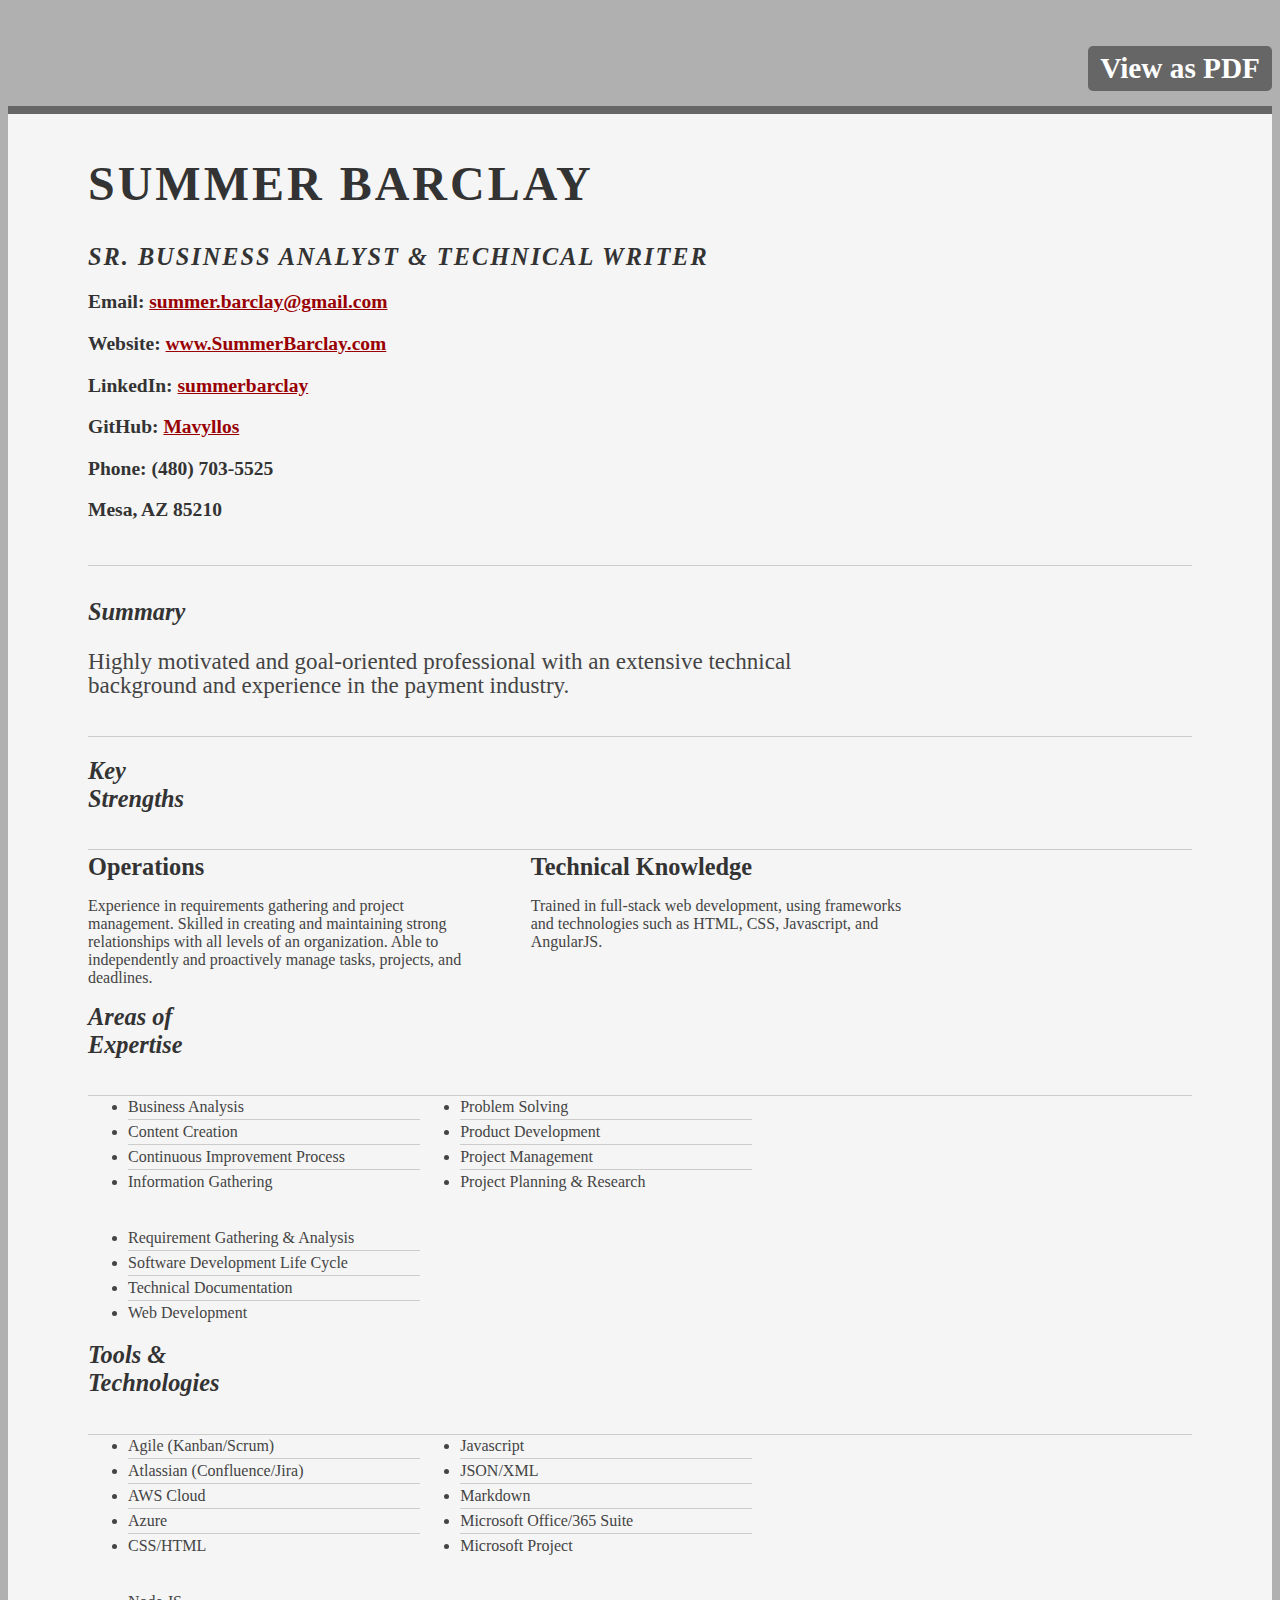
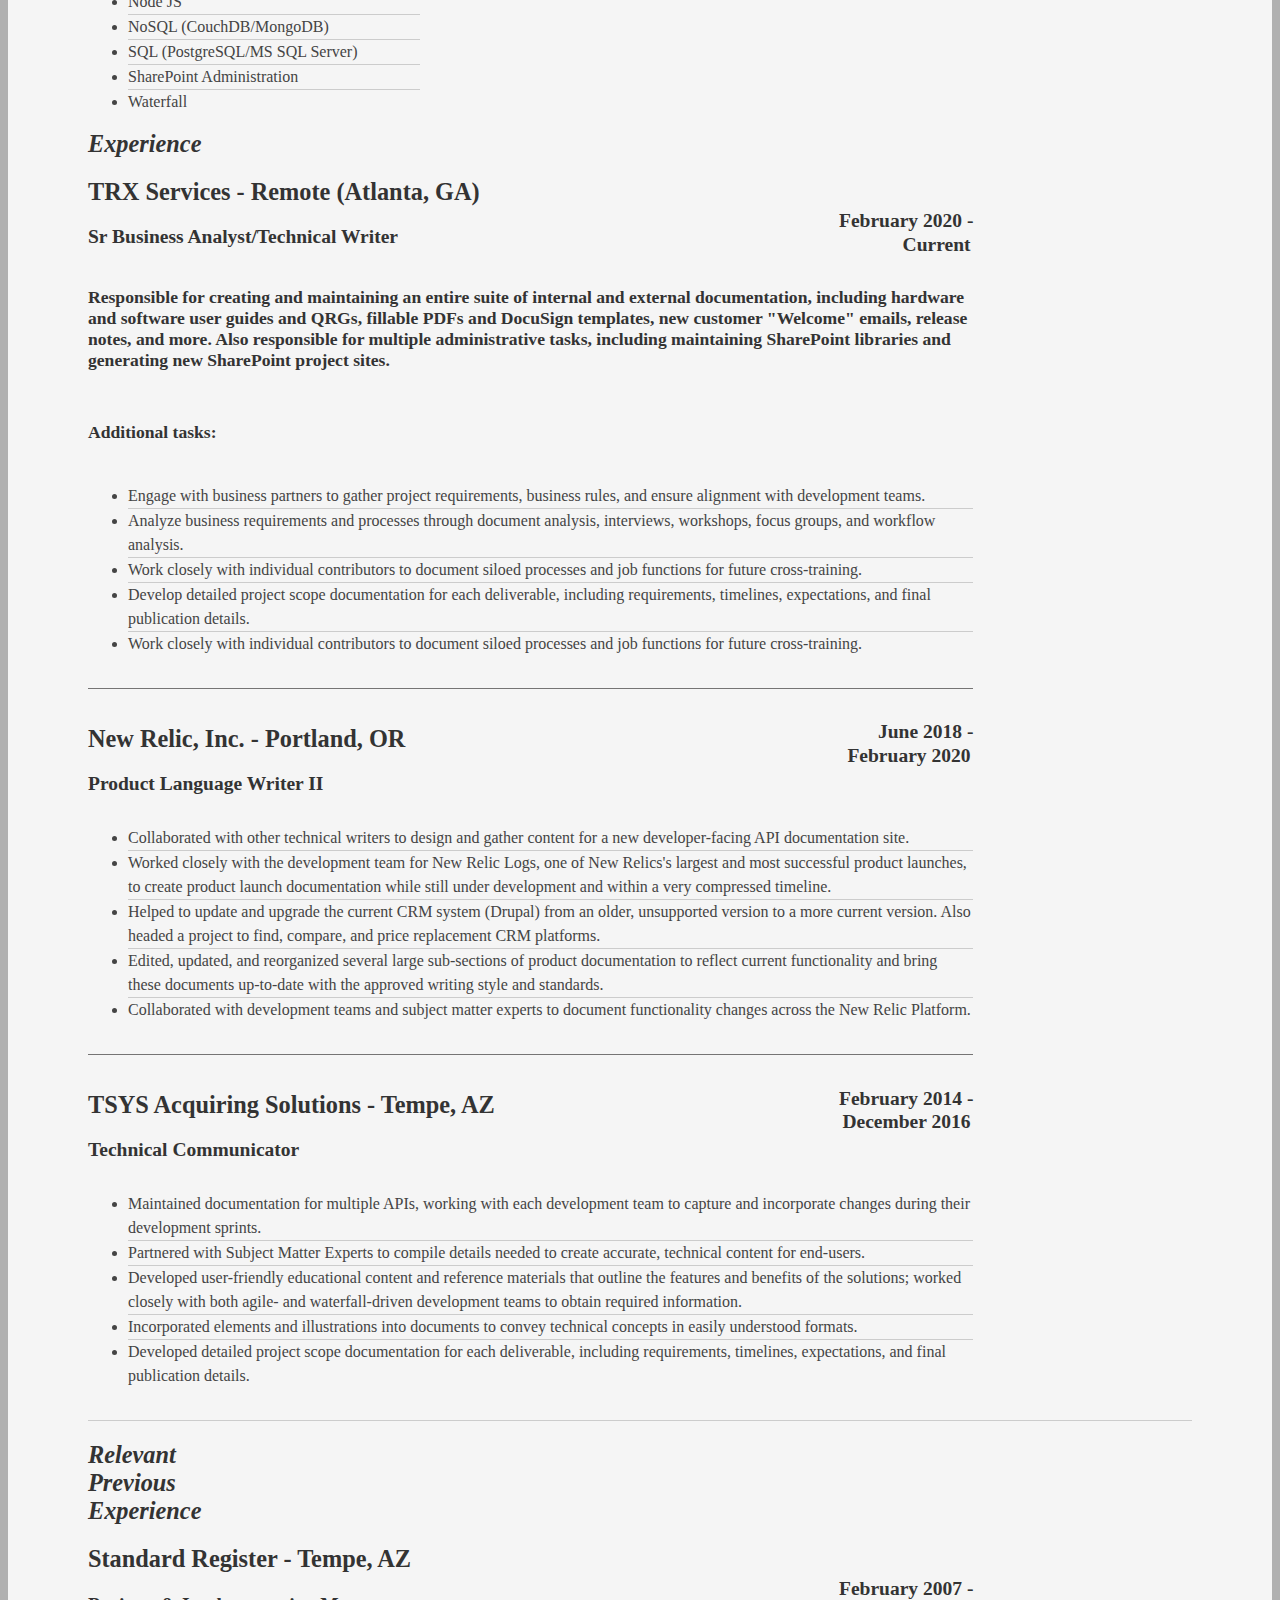
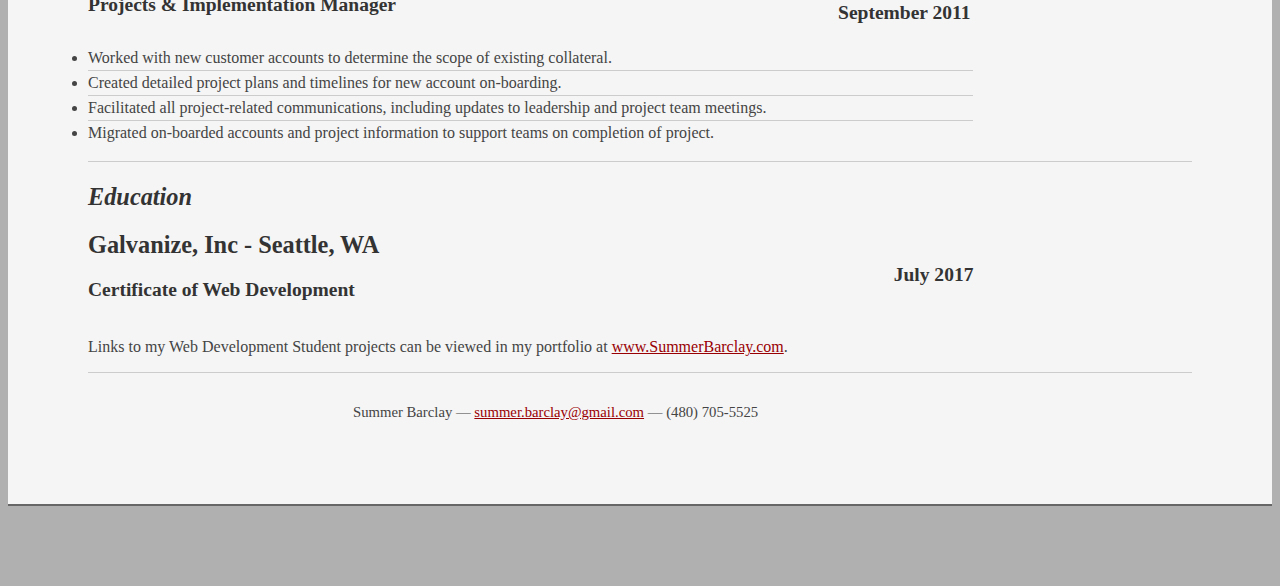
==== commit 3f8a2413: "Updating resume" ====
--- a/resume.html
+++ b/resume.html
@@ -21,7 +21,7 @@
 		<br clear="all" />
 		<div>
 			<h3>
-				<a id="pdf" href="https://drive.google.com/file/d/0Bw3clR2US_z4d3BWYVNiWkNVdlphbUxYeGVPX1kybEVRU2g0/view?usp=sharing" target="_blank">View as PDF</a>
+				<a id="pdf" href="https://drive.google.com/file/d/1Nfw2eM8qQiV0E2e4Kz7FBJMqBiuH7G-A/view?usp=sharing" target="_blank">View as PDF</a>
 			</h3>
 		</div>
 		<div id="inner">
@@ -212,7 +212,27 @@
 									</ul>
 								</div>
 							</div>
-                        </div>
+						</div>
+						
+						<div class="yui-gf">
+							<div class="yui-u first">
+								<h2>Relevant Previous Experience </h2>
+							</div>
+
+							<div class="yui-u">
+								<div class="job last">
+									<h2>Standard Register - Tempe, AZ</h2>
+									<h3>Projects & Implementation Manager</h3>
+									<h4>February 2007 -</h4>
+									<h4 class="date">September 2011</h4>
+									<li class="duties">Worked with new customer accounts to determine the scope of existing collateral.</li>
+									<li>Created detailed project plans and timelines for new account on-boarding.</li>
+									<li>Facilitated all project-related communications, including updates to leadership and project team meetings.</li>
+									<li class="last">Migrated on-boarded accounts and project information to support teams on completion of project.</li>
+								</div>
+							</div>
+						</div>
+						
                         <div class="yui-gf borders">
 							<div class="yui-u first">
 								<h2>Education</h2>
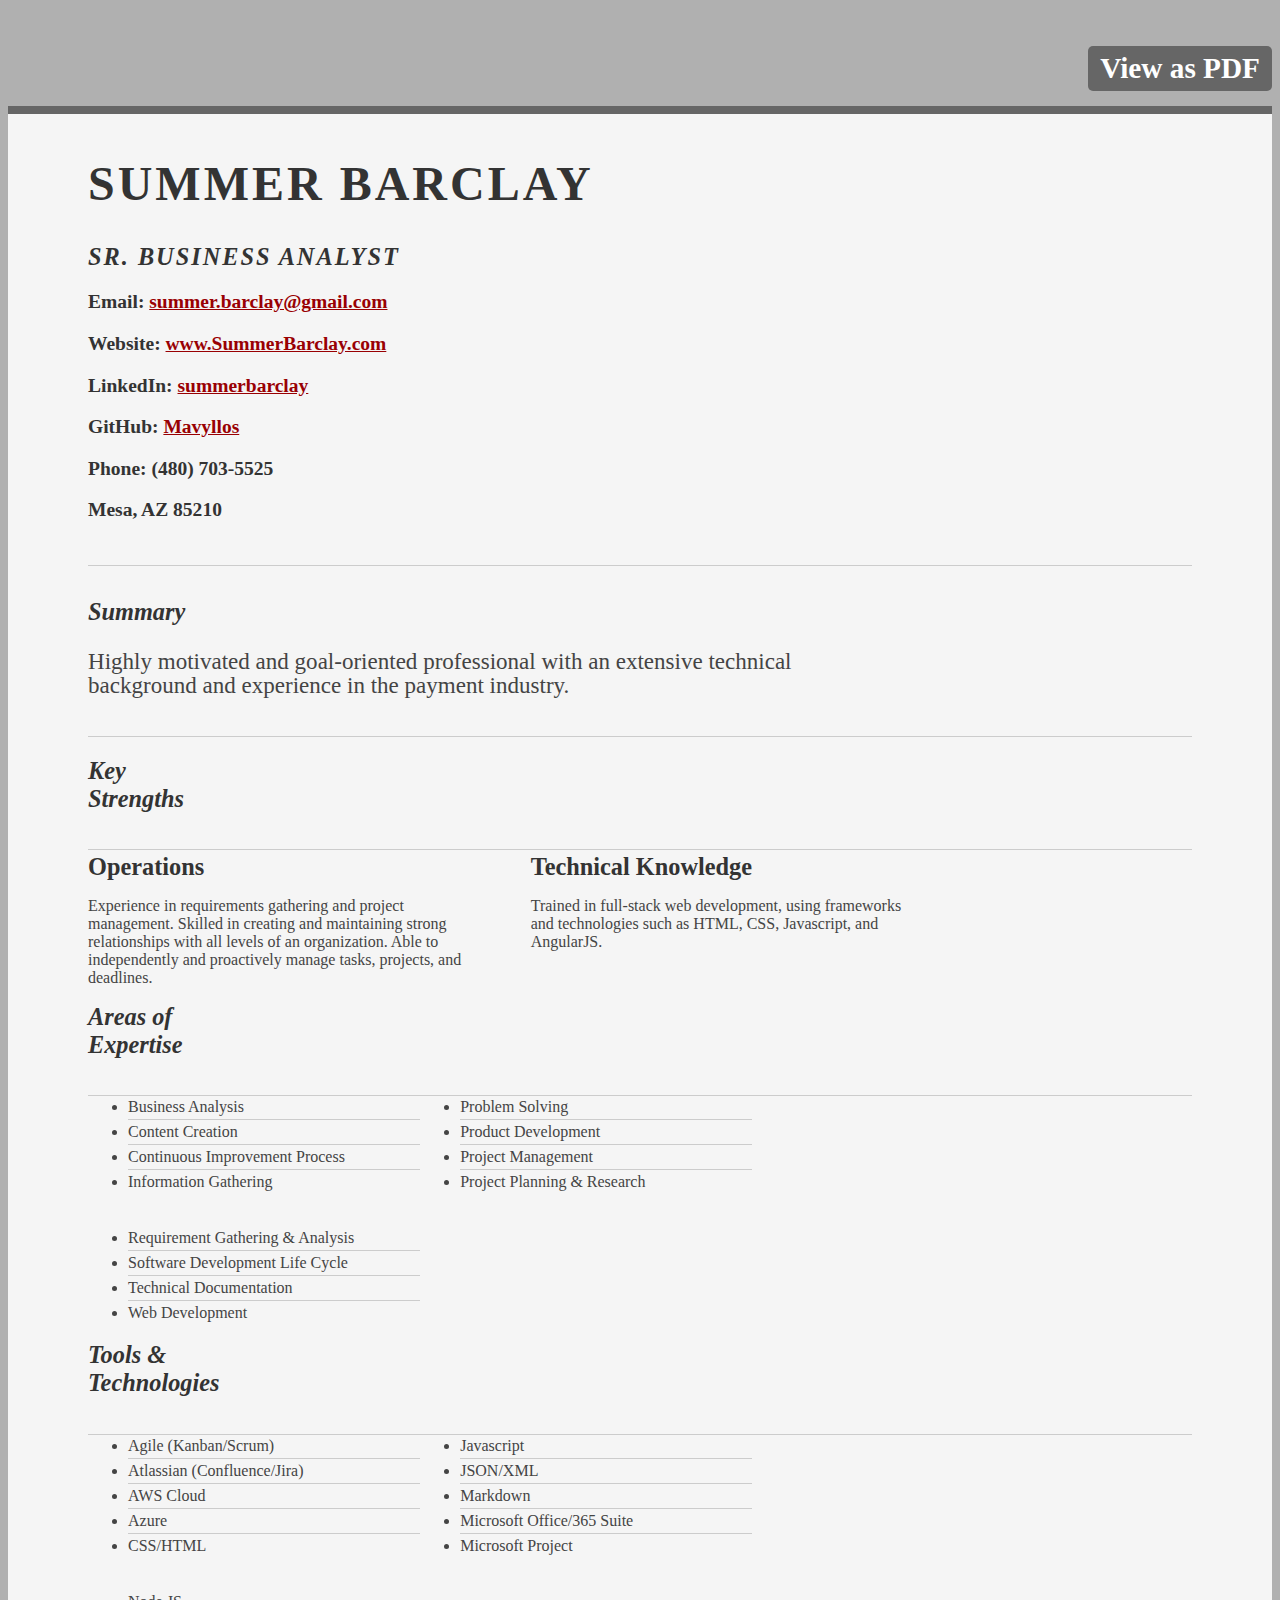
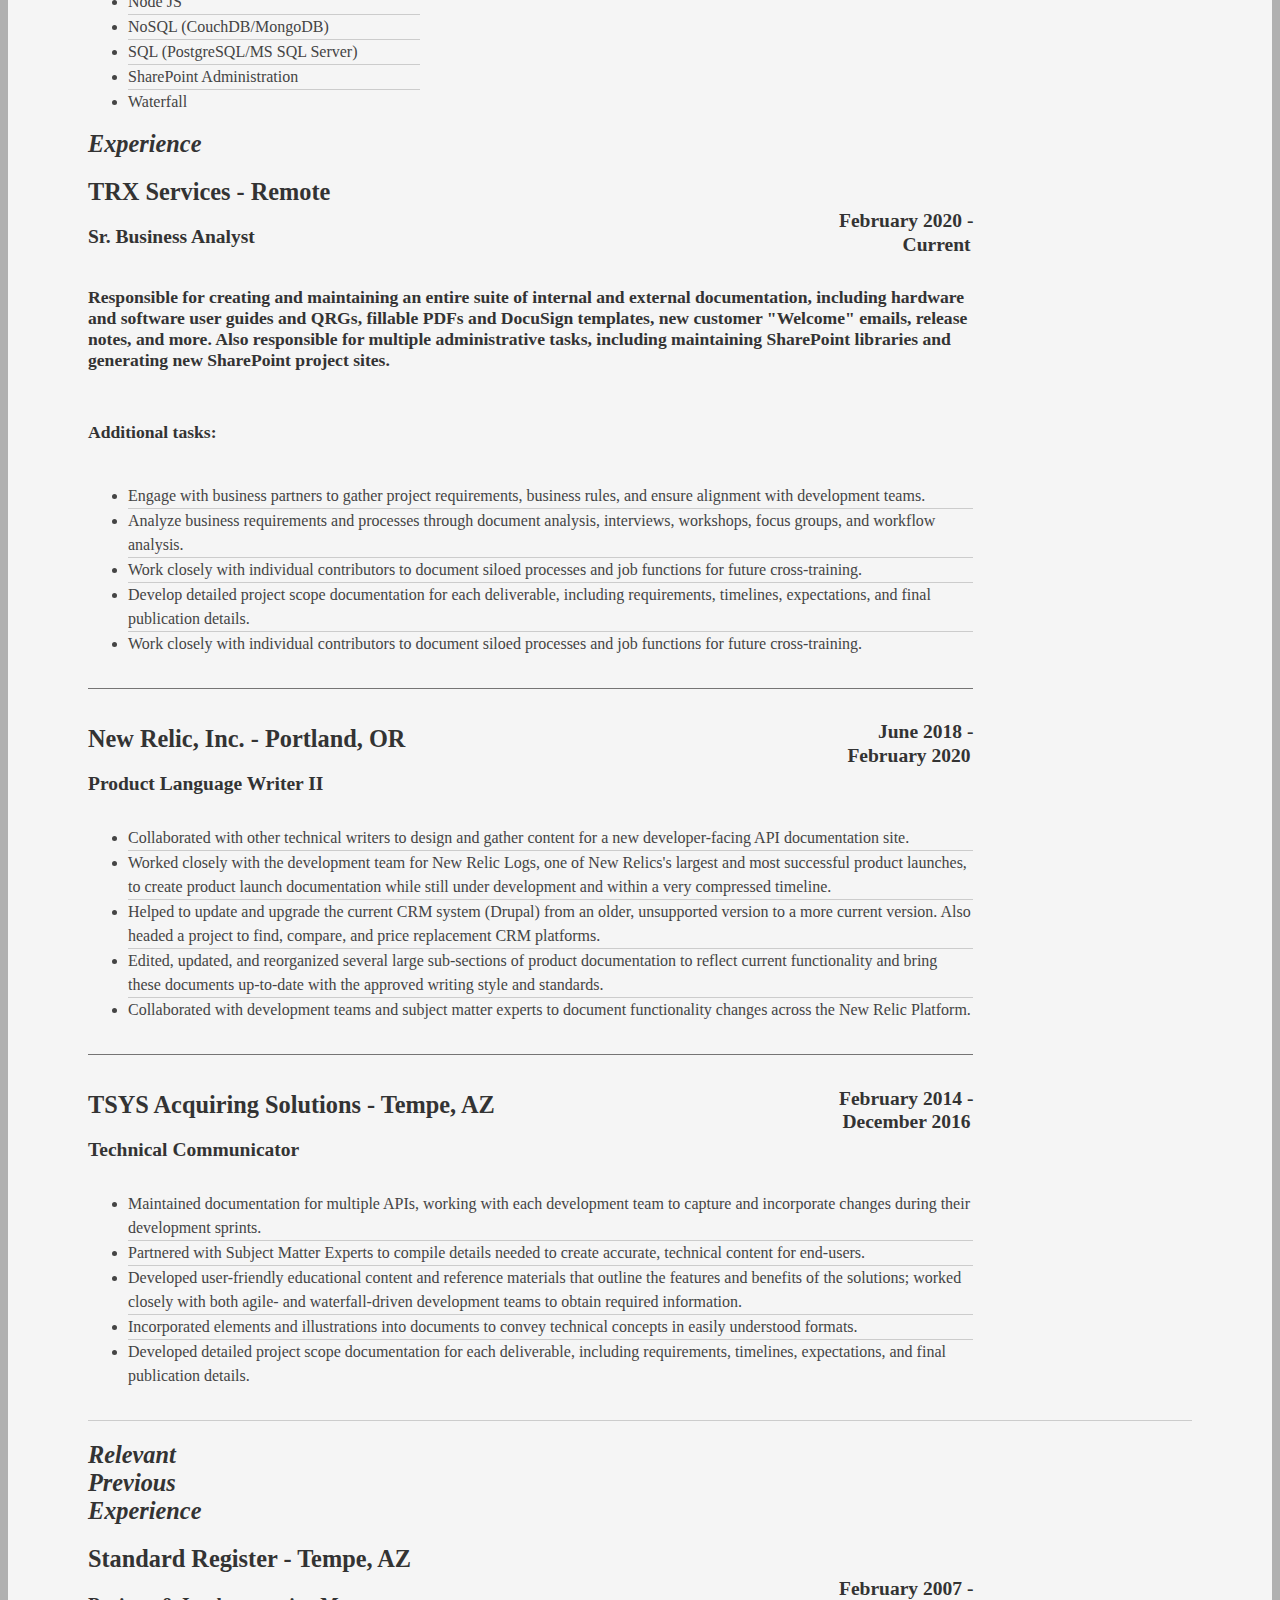
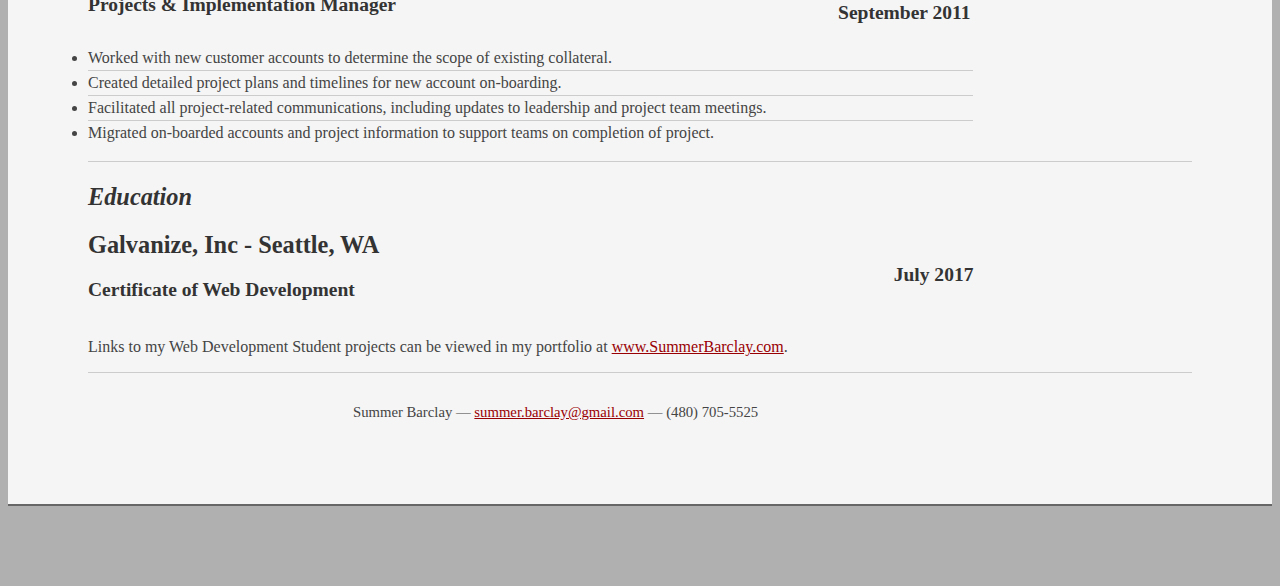
==== commit 79783755: "Updating resume" ====
--- a/resume.html
+++ b/resume.html
@@ -30,7 +30,7 @@
 				<div class="yui-gc">
 					<div class="yui-u first">
 						<h1>Summer Barclay</h1>
-						<h2>Sr. Business Analyst & Technical Writer </h2>
+						<h2>Sr. Business Analyst</h2>
 					</div>
 
 					<div class="yui-u">
@@ -161,8 +161,8 @@
 							<!--// .yui-u -->
 							<div class="yui-u">
 								<div class="job">
-									<h2>TRX Services - Remote (Atlanta, GA)</h2>
-									<h3>Sr Business Analyst/Technical Writer</h3>
+									<h2>TRX Services - Remote</h2>
+									<h3>Sr. Business Analyst</h3>
 									<h4>February 2020 -</h4>
 									<h4 class="date">Current</h4>
 									<h5 class="tasks">
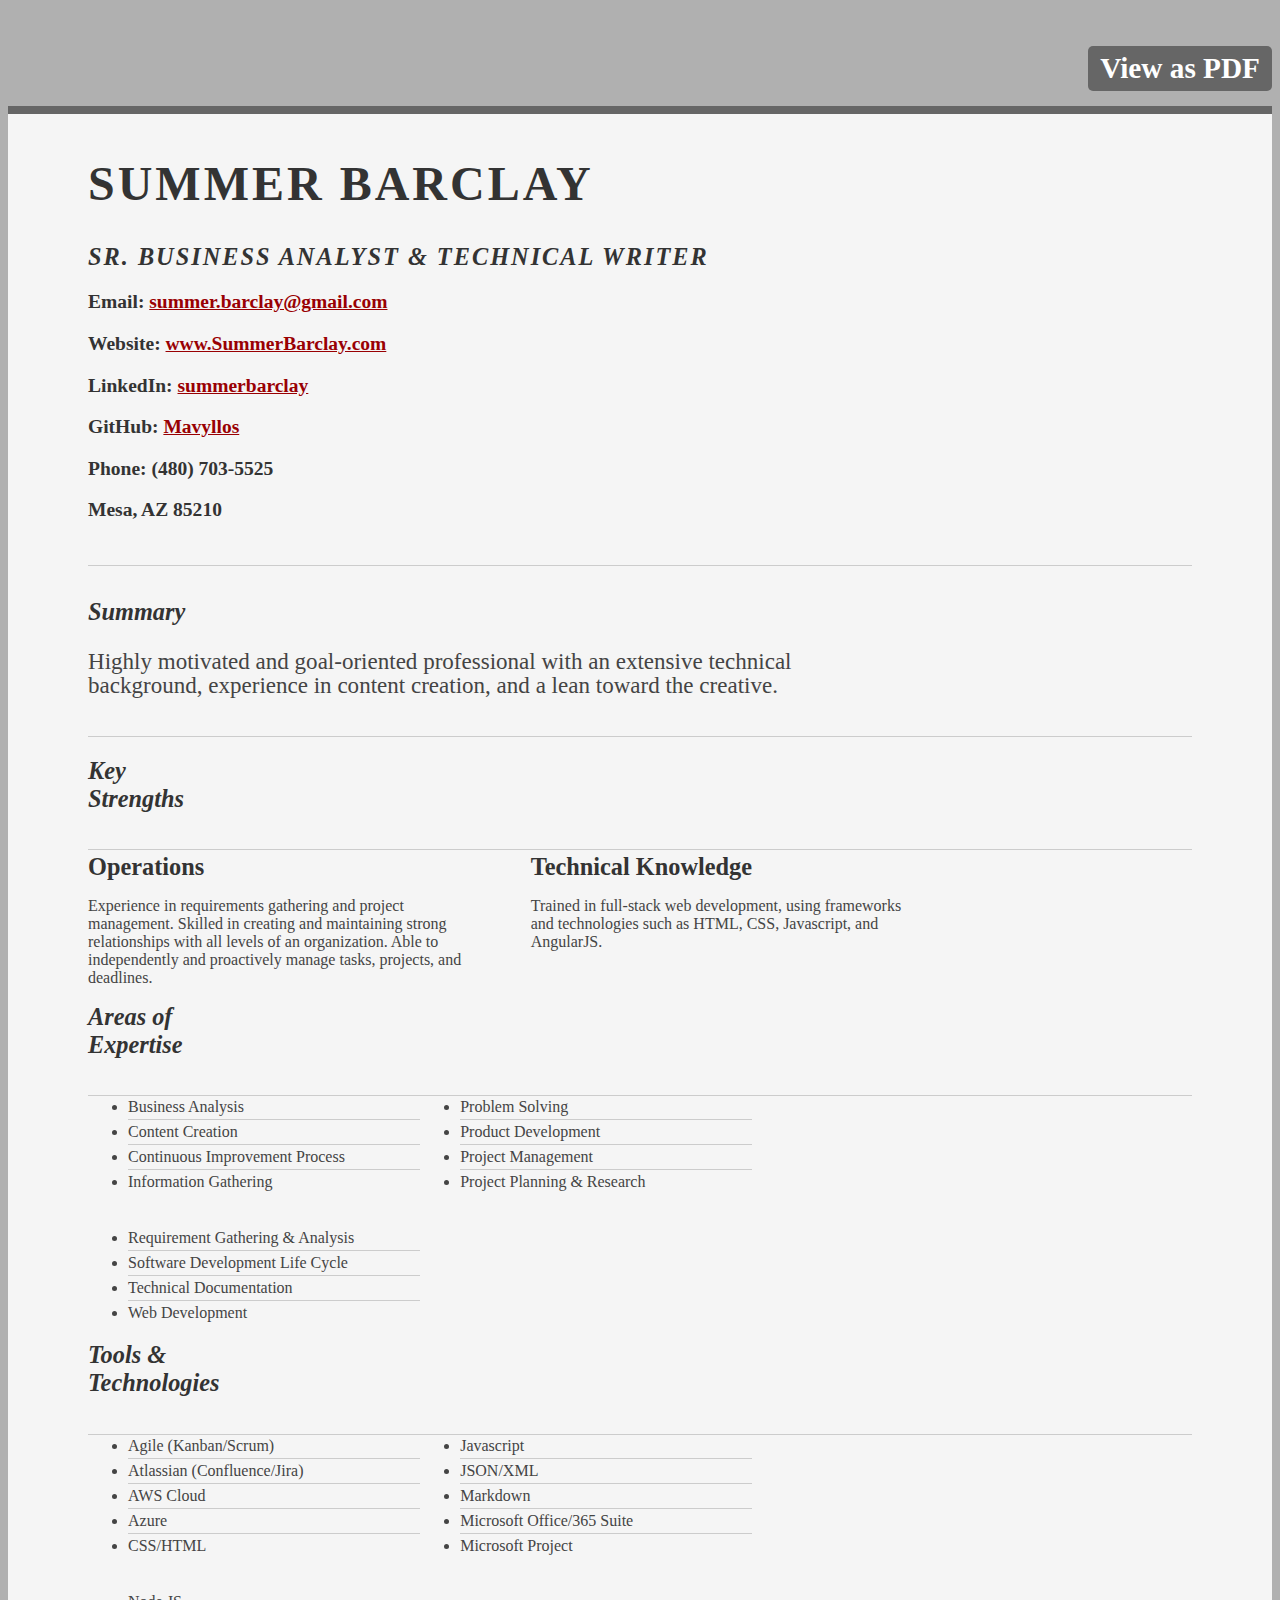
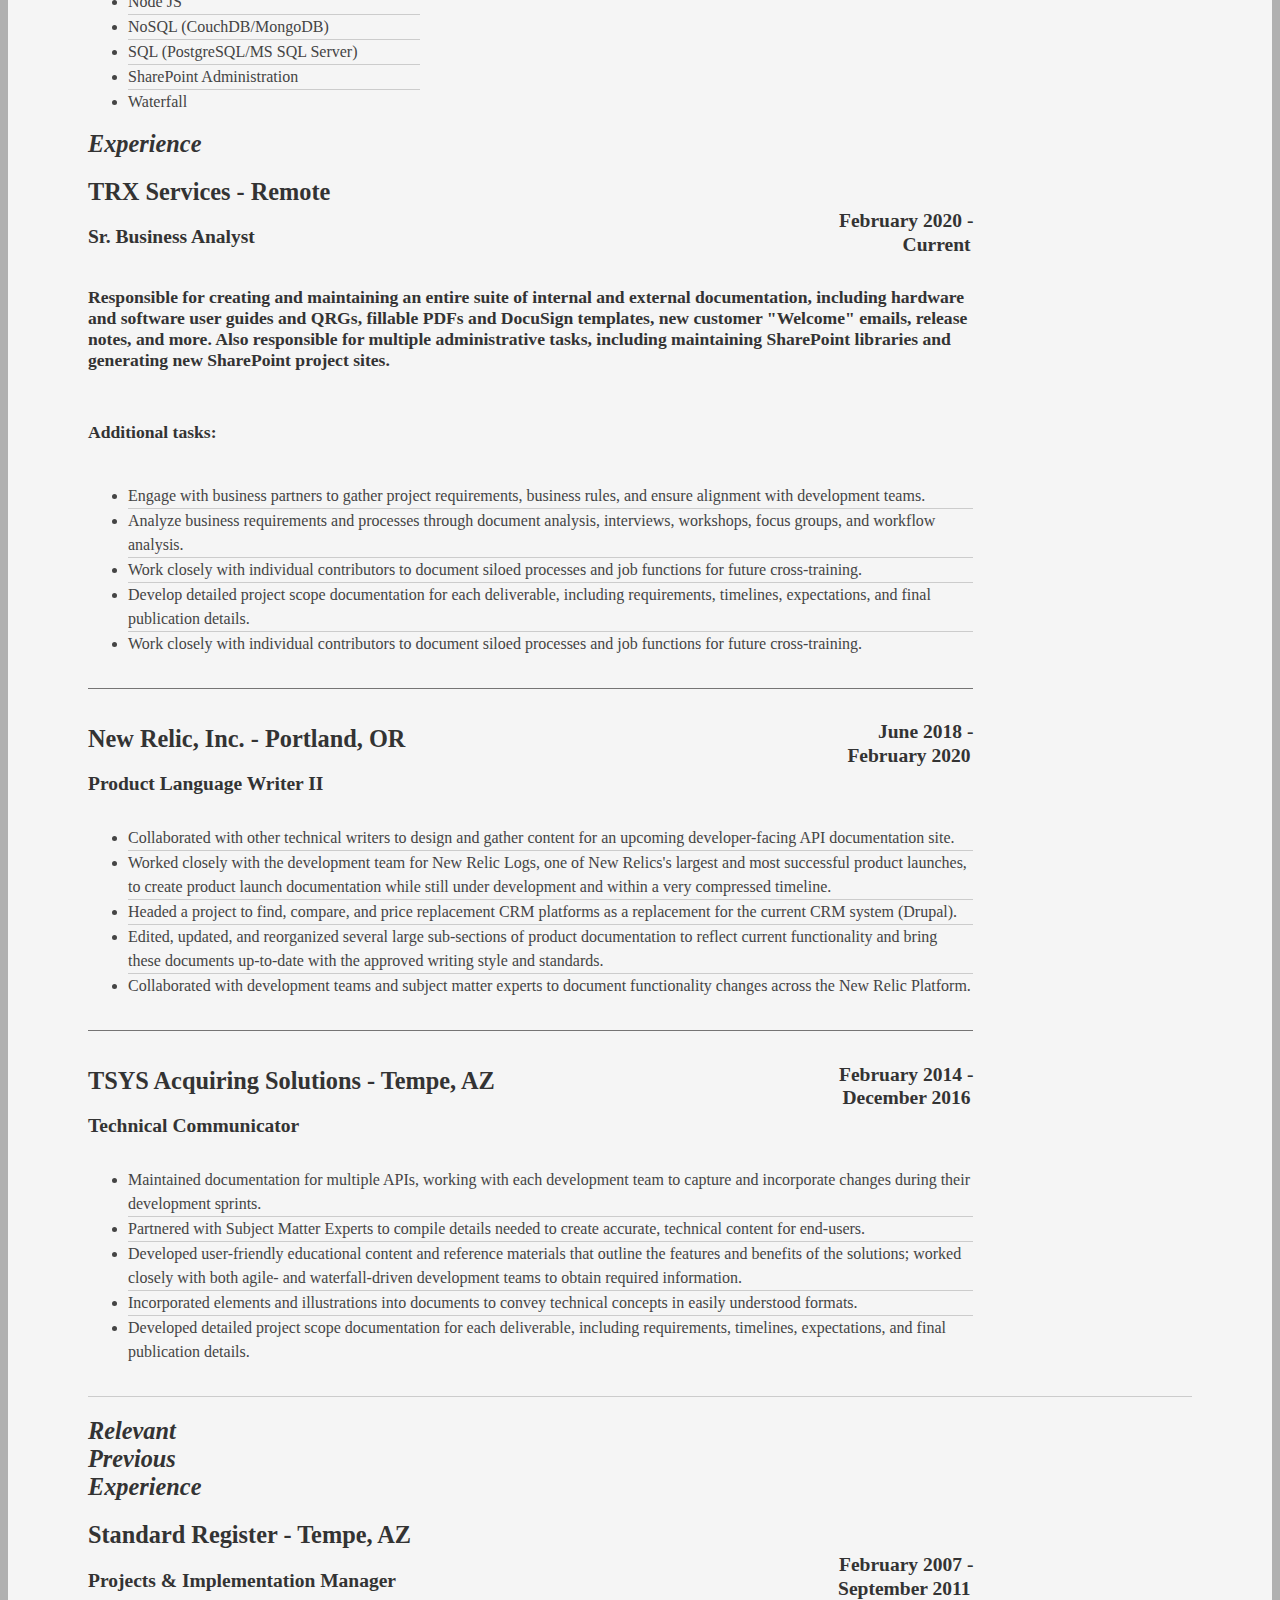
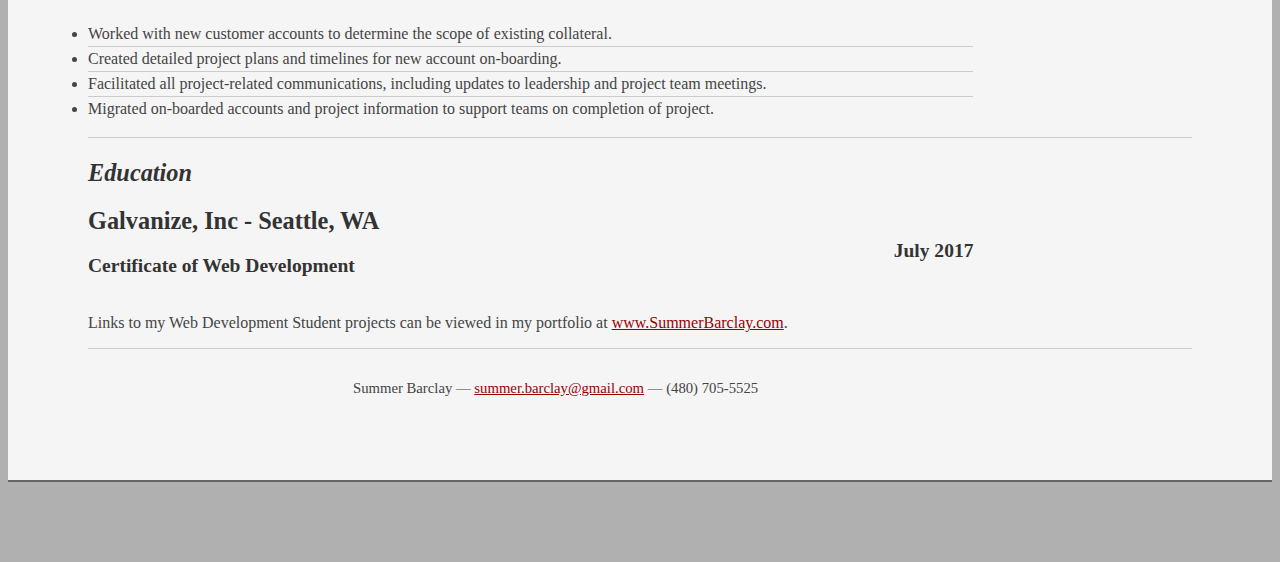
==== commit ad06fe9b: "Updating resume" ====
--- a/resume.html
+++ b/resume.html
@@ -3,7 +3,7 @@
 
 <head>
 
-	<title> Summer Barclay| Sr. Business Analyst | summer.barclay@gmail.com</title>
+	<title> Summer Barclay| Sr. Business Analyst &amp Technical Writer | summer.barclay@gmail.com</title>
 	<meta http-equiv="content-type" content="text/html; charset=utf-8" />
 	<meta name="description" content="Summer Barclay is a Phoenix-based Sr. Business Analyst and Technical Writer. She specializes in API documentation and technical content, such as online help, quick reference guides, and internal procedural materials, as well as front-end web development projects, including CSS, HTML, and JavaScript.">
 	<meta name="keywords" content="Tech writer, Tech communicator, Technical writer, Technical communicator, Technical documentaiton, Full-stack, Web developer, Portland, HTML, CSS, JavaScript, Bootstrap, AngularJS, Git">
@@ -30,7 +30,7 @@
 				<div class="yui-gc">
 					<div class="yui-u first">
 						<h1>Summer Barclay</h1>
-						<h2>Sr. Business Analyst</h2>
+						<h2>Sr. Business Analyst &amp Technical Writer</h2>
 					</div>
 
 					<div class="yui-u">
@@ -67,7 +67,7 @@
 							</div>
 							<div class="yui-u">
 								<p class="enlarge">
-									Highly motivated and goal-oriented professional with an extensive technical background and experience in the payment industry.
+									Highly motivated and goal-oriented professional with an extensive technical background, experience in content creation, and a lean toward the creative.
 								</p>
 							</div>
 						</div>
@@ -188,9 +188,9 @@
 									<h4 class="date">February 2020</h4>
 									<ul>
                                         
-                                        <li class="duties">Collaborated with other technical writers to design and gather content for a new developer-facing API documentation site.</li>
+                                        <li class="duties">Collaborated with other technical writers to design and gather content for an upcoming developer-facing API documentation site.</li>
                                         <li>Worked closely with the development team for New Relic Logs, one of New Relics's largest and most successful product launches, to create product launch documentation while still under development and within a very compressed timeline.</li>
-										<li>Helped to update and upgrade the current CRM system (Drupal) from an older, unsupported version to a more current version. Also headed a project to find, compare, and price replacement CRM platforms.</li>
+										<li>Headed a project to find, compare, and price replacement CRM platforms as a replacement for the current CRM system (Drupal).</li>
                                         <li>Edited, updated, and reorganized several large sub-sections of product documentation to reflect current functionality and bring these documents up-to-date with the approved writing style and standards.</li>
 										<li class="last sre">Collaborated with development teams and subject matter experts to document functionality changes across the New Relic Platform.</li>
 									</ul>
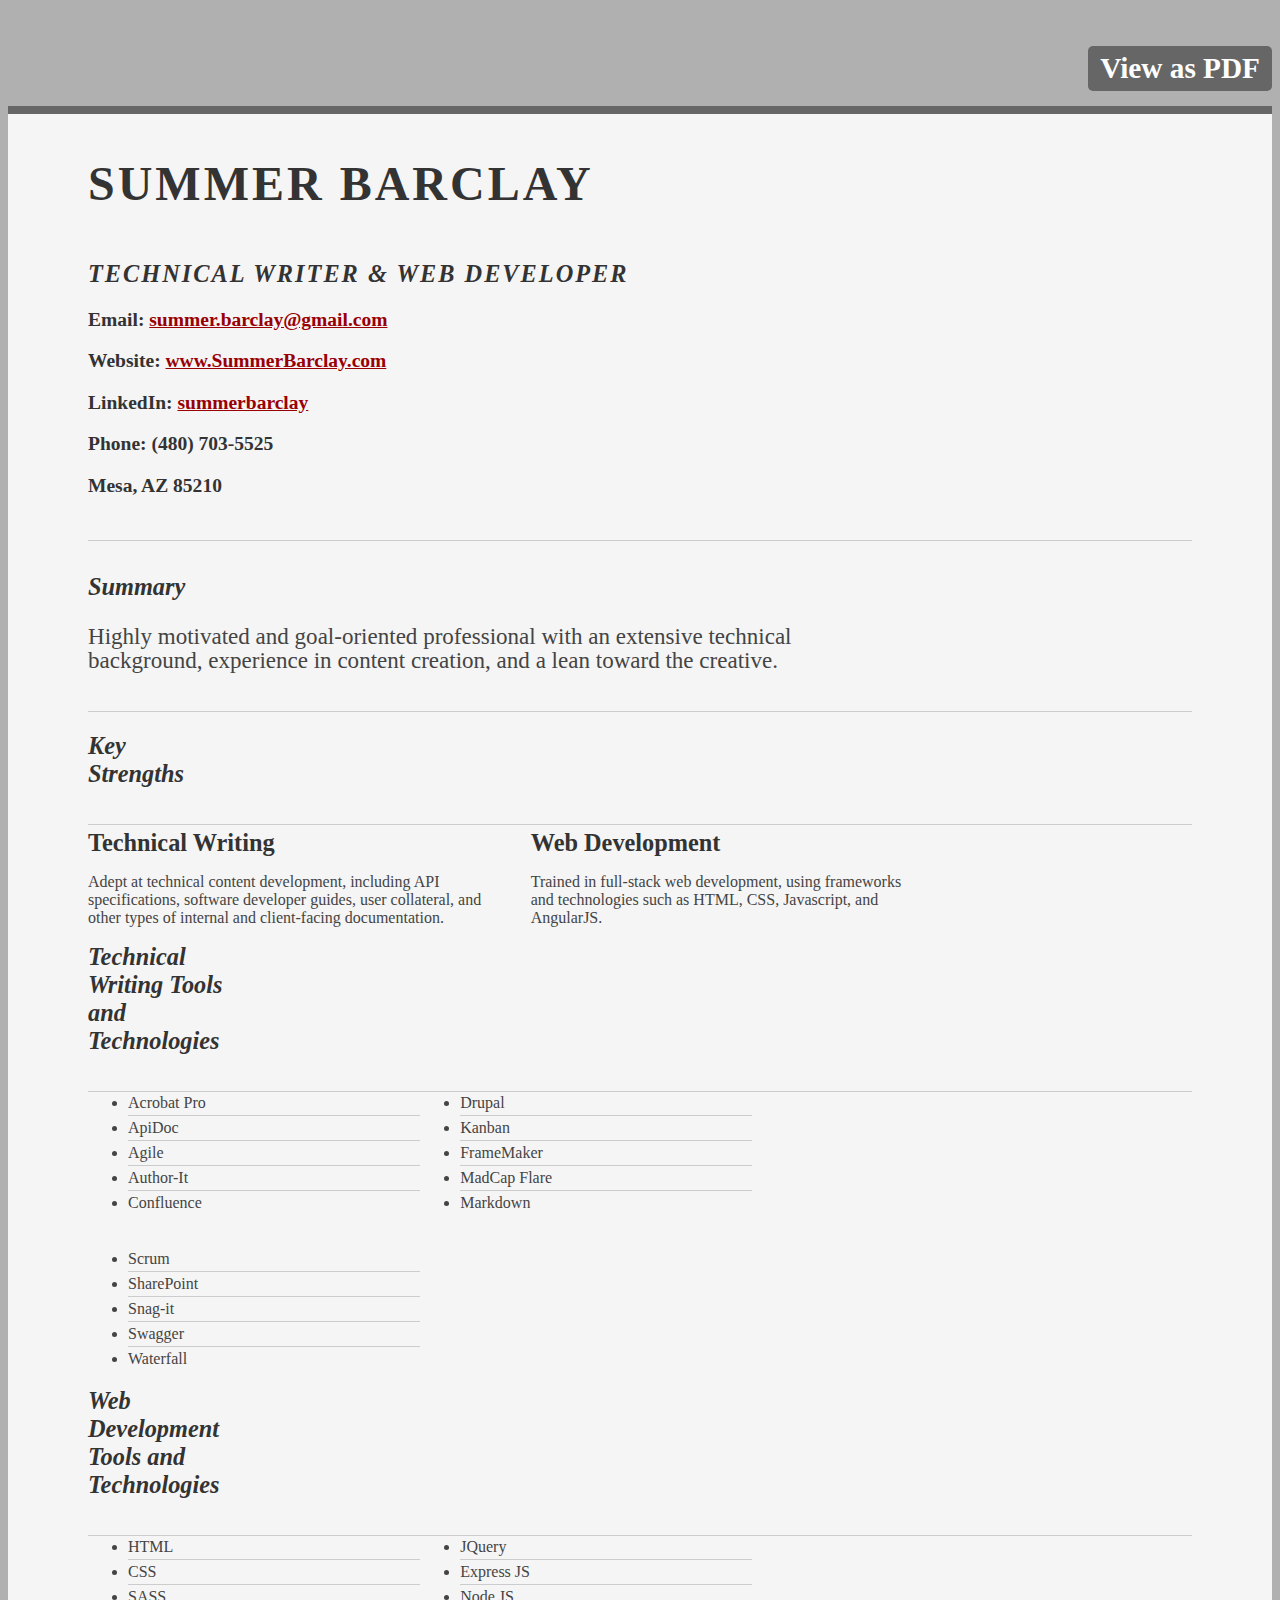
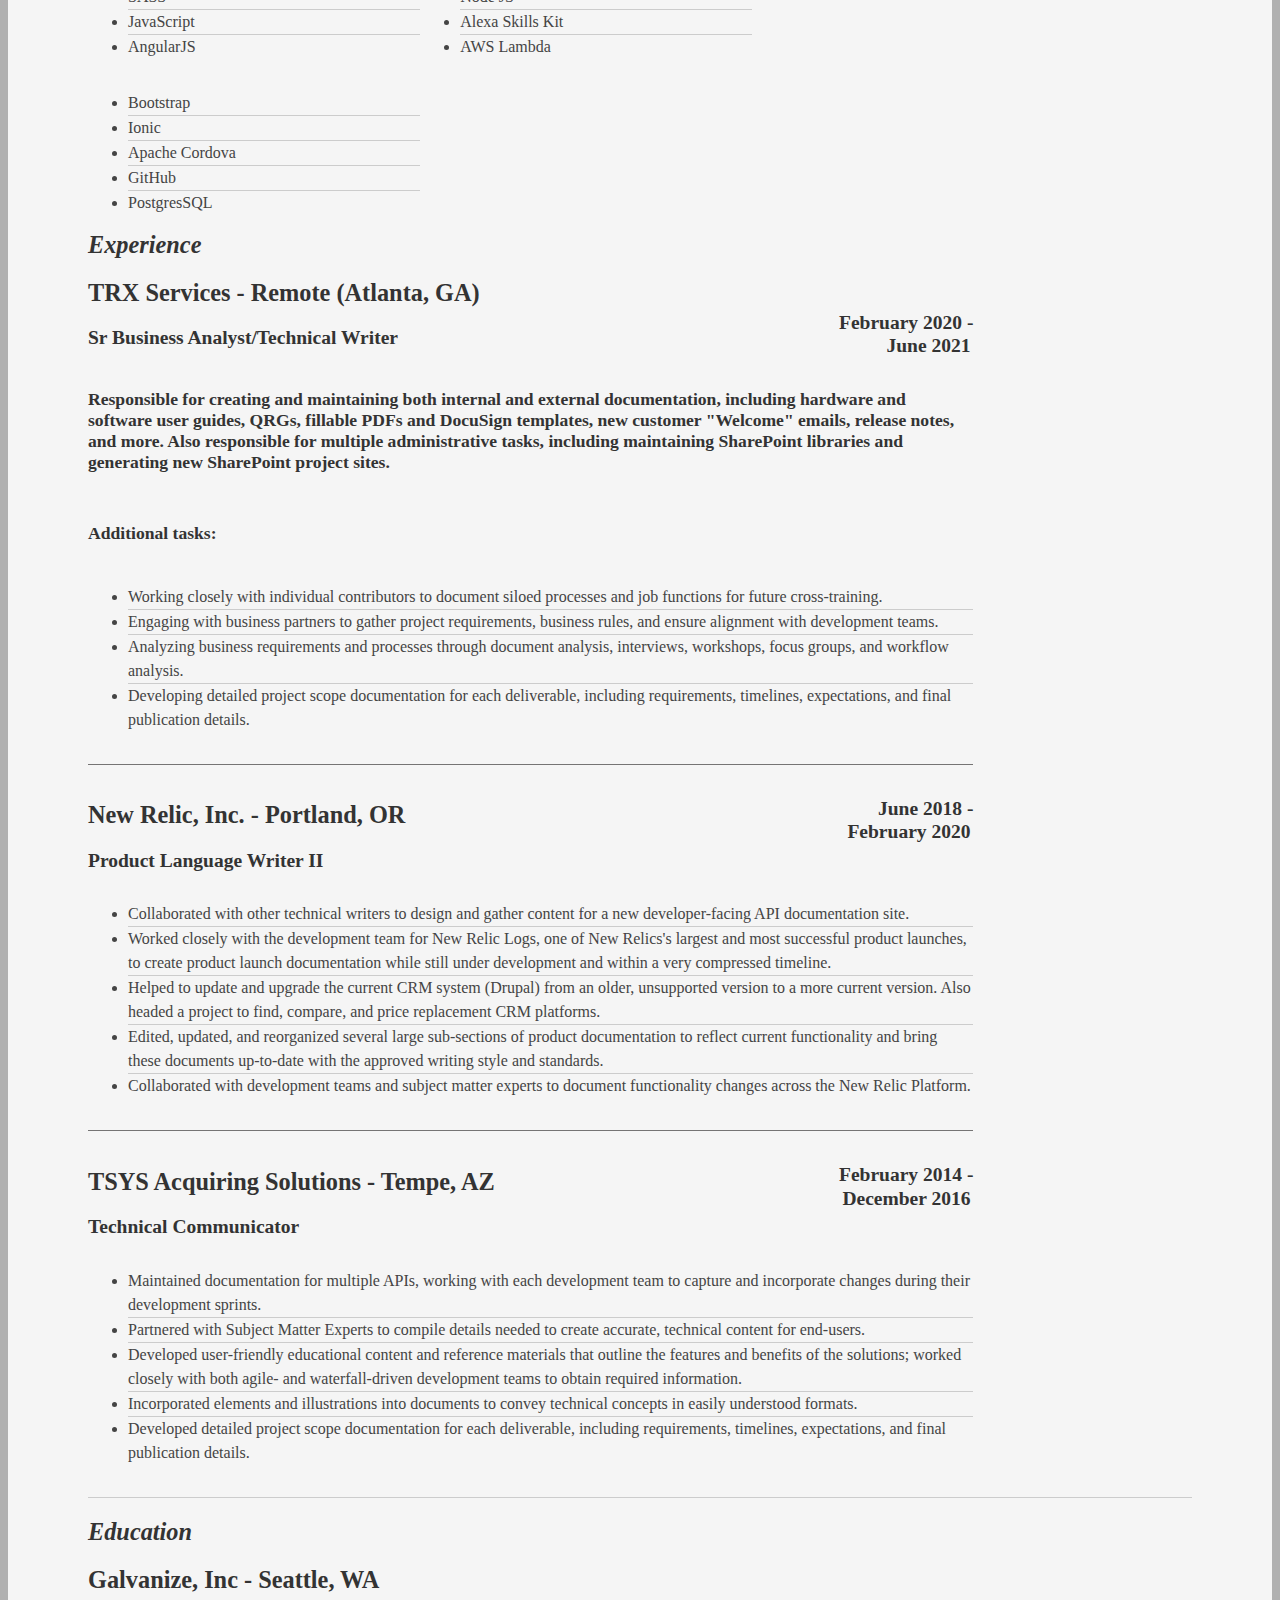
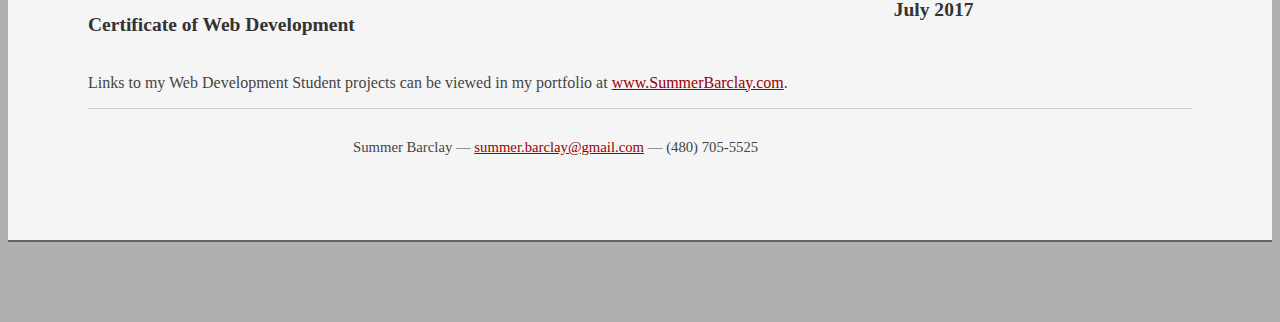
==== commit eefbcbb6: "Updating resume date" ====
--- a/resume.html
+++ b/resume.html
@@ -3,9 +3,9 @@
 
 <head>
 
-	<title> Summer Barclay| Sr. Business Analyst &amp Technical Writer | summer.barclay@gmail.com</title>
+	<title> Summer Barclay| Technical Writer &amp Front-end Web Developer | summer.barclay@gmail.com</title>
 	<meta http-equiv="content-type" content="text/html; charset=utf-8" />
-	<meta name="description" content="Summer Barclay is a Phoenix-based Sr. Business Analyst and Technical Writer. She specializes in API documentation and technical content, such as online help, quick reference guides, and internal procedural materials, as well as front-end web development projects, including CSS, HTML, and JavaScript.">
+	<meta name="description" content="Summer Barclay is a Phoenix-based technical communicator and front-end web developer. She specializes in API documentation and technical content, such as online help, quick reference guides, and internal procedural materials, as well as front-end web development projects, including CSS, HTML, and JavaScript.">
 	<meta name="keywords" content="Tech writer, Tech communicator, Technical writer, Technical communicator, Technical documentaiton, Full-stack, Web developer, Portland, HTML, CSS, JavaScript, Bootstrap, AngularJS, Git">
 	<meta name="author" content="Summer Barclay">
 	<link rel="icon" type="image/png" href="images/favicon-32x32.png" sizes="32x32" />
@@ -21,7 +21,7 @@
 		<br clear="all" />
 		<div>
 			<h3>
-				<a id="pdf" href="https://drive.google.com/file/d/1Nfw2eM8qQiV0E2e4Kz7FBJMqBiuH7G-A/view?usp=sharing" target="_blank">View as PDF</a>
+				<a id="pdf" href="https://drive.google.com/file/d/0Bw3clR2US_z4d3BWYVNiWkNVdlphbUxYeGVPX1kybEVRU2g0/view?usp=sharing" target="_blank">View as PDF</a>
 			</h3>
 		</div>
 		<div id="inner">
@@ -30,7 +30,7 @@
 				<div class="yui-gc">
 					<div class="yui-u first">
 						<h1>Summer Barclay</h1>
-						<h2>Sr. Business Analyst &amp Technical Writer</h2>
+						<h2>Technical Writer & Web Developer</h2>
 					</div>
 
 					<div class="yui-u">
@@ -44,9 +44,9 @@
 							<h3>LinkedIn:
 								<a href="https://www.linkedin.com/in/summerbarclay">summerbarclay</a>
 							</h3>
-							<h3>GitHub:
+							<!-- <h3>GitHub:
 								<a href="https://github.com/Mavyllos">Mavyllos</a>
-							</h3>
+							</h3> -->
 							<h3>Phone: (480) 703-5525</h3>
 							<h3>Mesa, AZ 85210</h3>
 						</div>
@@ -80,12 +80,12 @@
 							<div class="yui-u">
 
 								<div class="talent">
-									<h2>Operations</h2>
-									<p>Experience in requirements gathering and project management. Skilled in creating and maintaining strong relationships with all levels of an organization. Able to independently and proactively manage tasks, projects, and deadlines.</p>
+									<h2>Technical Writing</h2>
+									<p>Adept at technical content development, including API specifications, software developer guides, user collateral, and other types of internal and client-facing documentation.</p>
 								</div>
 
 								<div class="talent">
-									<h2>Technical Knowledge</h2>
+									<h2>Web Development</h2>
 									<p>Trained in full-stack web development, using frameworks and technologies such as HTML, CSS, Javascript, and AngularJS.</p>
 								</div>
 
@@ -95,28 +95,31 @@
 
 						<div class="yui-gf">
 							<div class="yui-u first">
-								<h2>Areas of Expertise</h2>
-							</div>
-							<div class="yui-u">
-								<ul class="skill">
-									<li>Business Analysis</li>
-									<li>Content Creation</li>
-									<li>Continuous Improvement Process</li>
-									<li class="last">Information Gathering</li>
-								</ul>
-
-								<ul class="skill">
-									<li>Problem Solving</li>
-									<li>Product Development</li>
-									<li>Project Management</li>
-									<li class="last">Project Planning & Research</li>
-								</ul>
-
-								<ul class="skill">
-									<li>Requirement Gathering & Analysis</li>
-									<li>Software Development Life Cycle</li>
-									<li>Technical Documentation</li>
-									<li class="last">Web Development</li>
+								<h2>Technical Writing Tools and Technologies</h2>
+							</div>
+							<div class="yui-u">
+								<ul class="skill">
+									<li>Acrobat Pro</li>
+									<li>ApiDoc</li>
+									<li>Agile</li>
+									<li>Author-It</li>
+									<li class="last">Confluence</li>
+								</ul>
+
+								<ul class="skill">
+									<li>Drupal</li>
+									<li>Kanban</li>
+									<li>FrameMaker</li>
+									<li>MadCap Flare</li>
+									<li class="last">Markdown</li>
+								</ul>
+
+								<ul class="skill">
+									<li>Scrum</li>
+									<li>SharePoint</li>
+									<li>Snag-it</li>
+									<li>Swagger</li>
+									<li class="last">Waterfall</li>
 								</ul>
 							</div>
 						</div>
@@ -124,31 +127,31 @@
 
 						<div class="yui-gf">
 							<div class="yui-u first">
-								<h2>Tools & Technologies</h2>
-							</div>
-							<div class="yui-u">
-								<ul class="skill">
-									<li>Agile (Kanban/Scrum)</li>
-									<li>Atlassian (Confluence/Jira)</li>
-									<li>AWS Cloud</li>
-									<li>Azure</li>
-									<li class="last">CSS/HTML</li>
-								</ul>
-
-								<ul class="skill">
-									<li>Javascript</li>
-									<li>JSON/XML</li>
-									<li>Markdown</li>
-									<li>Microsoft Office/365 Suite</li>
-									<li class="last">Microsoft Project</li>
-								</ul>
-
-								<ul class="skill">
+								<h2>Web Development Tools and Technologies</h2>
+							</div>
+							<div class="yui-u">
+								<ul class="skill">
+									<li>HTML</li>
+									<li>CSS</li>
+									<li>SASS</li>
+									<li>JavaScript</li>
+									<li class="last">AngularJS</li>
+								</ul>
+
+								<ul class="skill">
+									<li>JQuery</li>
+									<li>Express JS</li>
 									<li>Node JS</li>
-									<li>NoSQL (CouchDB/MongoDB)</li>
-									<li>SQL (PostgreSQL/MS SQL Server)</li>
-									<li>SharePoint Administration</li>
-									<li class="last">Waterfall</li>
+									<li>Alexa Skills Kit</li>
+									<li class="last">AWS Lambda</li>
+								</ul>
+
+								<ul class="skill">
+									<li>Bootstrap</li>
+									<li>Ionic</li>
+									<li>Apache Cordova</li>
+									<li>GitHub</li>
+									<li class="last">PostgresSQL</li>
 								</ul>
 							</div>
 						</div>
@@ -161,21 +164,20 @@
 							<!--// .yui-u -->
 							<div class="yui-u">
 								<div class="job">
-									<h2>TRX Services - Remote</h2>
-									<h3>Sr. Business Analyst</h3>
+									<h2>TRX Services - Remote (Atlanta, GA)</h2>
+									<h3>Sr Business Analyst/Technical Writer</h3>
 									<h4>February 2020 -</h4>
-									<h4 class="date">Current</h4>
+									<h4 class="date">June 2021</h4>
 									<h5 class="tasks">
-                                        Responsible for creating and maintaining an entire suite of internal and external documentation, including hardware and software user guides and QRGs, fillable PDFs and DocuSign templates, new customer "Welcome" emails, release notes, and more. Also responsible for multiple administrative tasks, including maintaining SharePoint libraries and generating new SharePoint project sites.</h5>
+                                        Responsible for creating and maintaining both internal and external documentation, including hardware and software user guides, QRGs, fillable PDFs and DocuSign templates, new customer "Welcome" emails, release notes, and more. Also responsible for multiple administrative tasks, including maintaining SharePoint libraries and generating new SharePoint project sites.</h5>
                                     <h5 class="tasks">
                                         Additional tasks:
 									</h5>
 									<ul>
-										<li>Engage with business partners to gather project requirements, business rules, and ensure alignment with development teams.</li>
-										<li>Analyze business requirements and processes through document analysis, interviews, workshops, focus groups, and workflow analysis.</li>
-                                        <li>Work closely with individual contributors to document siloed processes and job functions for future cross-training.</li>
-										<li>Develop detailed project scope documentation for each deliverable, including requirements, timelines, expectations, and final publication details.</li>
-										<li class="last sre">Work closely with individual contributors to document siloed processes and job functions for future cross-training.</li>
+                                        <li>Working closely with individual contributors to document siloed processes and job functions for future cross-training.</li>
+                                        <li>Engaging with business partners to gather project requirements, business rules, and ensure alignment with development teams.</li>
+                                        <li>Analyzing business requirements and processes through document analysis, interviews, workshops, focus groups, and workflow analysis.</li>
+										<li class="last sre">Developing detailed project scope documentation for each deliverable, including requirements, timelines, expectations, and final publication details.</li>
 									</ul>
 								</div>
 							</div>
@@ -188,9 +190,9 @@
 									<h4 class="date">February 2020</h4>
 									<ul>
                                         
-                                        <li class="duties">Collaborated with other technical writers to design and gather content for an upcoming developer-facing API documentation site.</li>
+                                        <li class="duties">Collaborated with other technical writers to design and gather content for a new developer-facing API documentation site.</li>
                                         <li>Worked closely with the development team for New Relic Logs, one of New Relics's largest and most successful product launches, to create product launch documentation while still under development and within a very compressed timeline.</li>
-										<li>Headed a project to find, compare, and price replacement CRM platforms as a replacement for the current CRM system (Drupal).</li>
+										<li>Helped to update and upgrade the current CRM system (Drupal) from an older, unsupported version to a more current version. Also headed a project to find, compare, and price replacement CRM platforms.</li>
                                         <li>Edited, updated, and reorganized several large sub-sections of product documentation to reflect current functionality and bring these documents up-to-date with the approved writing style and standards.</li>
 										<li class="last sre">Collaborated with development teams and subject matter experts to document functionality changes across the New Relic Platform.</li>
 									</ul>
@@ -212,27 +214,7 @@
 									</ul>
 								</div>
 							</div>
-						</div>
-						
-						<div class="yui-gf">
-							<div class="yui-u first">
-								<h2>Relevant Previous Experience </h2>
-							</div>
-
-							<div class="yui-u">
-								<div class="job last">
-									<h2>Standard Register - Tempe, AZ</h2>
-									<h3>Projects & Implementation Manager</h3>
-									<h4>February 2007 -</h4>
-									<h4 class="date">September 2011</h4>
-									<li class="duties">Worked with new customer accounts to determine the scope of existing collateral.</li>
-									<li>Created detailed project plans and timelines for new account on-boarding.</li>
-									<li>Facilitated all project-related communications, including updates to leadership and project team meetings.</li>
-									<li class="last">Migrated on-boarded accounts and project information to support teams on completion of project.</li>
-								</div>
-							</div>
-						</div>
-						
+                        </div>
                         <div class="yui-gf borders">
 							<div class="yui-u first">
 								<h2>Education</h2>
--- a/assets/css/resume.css
+++ b/assets/css/resume.css
@@ -43,6 +43,7 @@
 #hd h2 {
     text-transform: uppercase;
     letter-spacing: 2px;
+    padding-top: .7em;
 }
 
 #bd,
